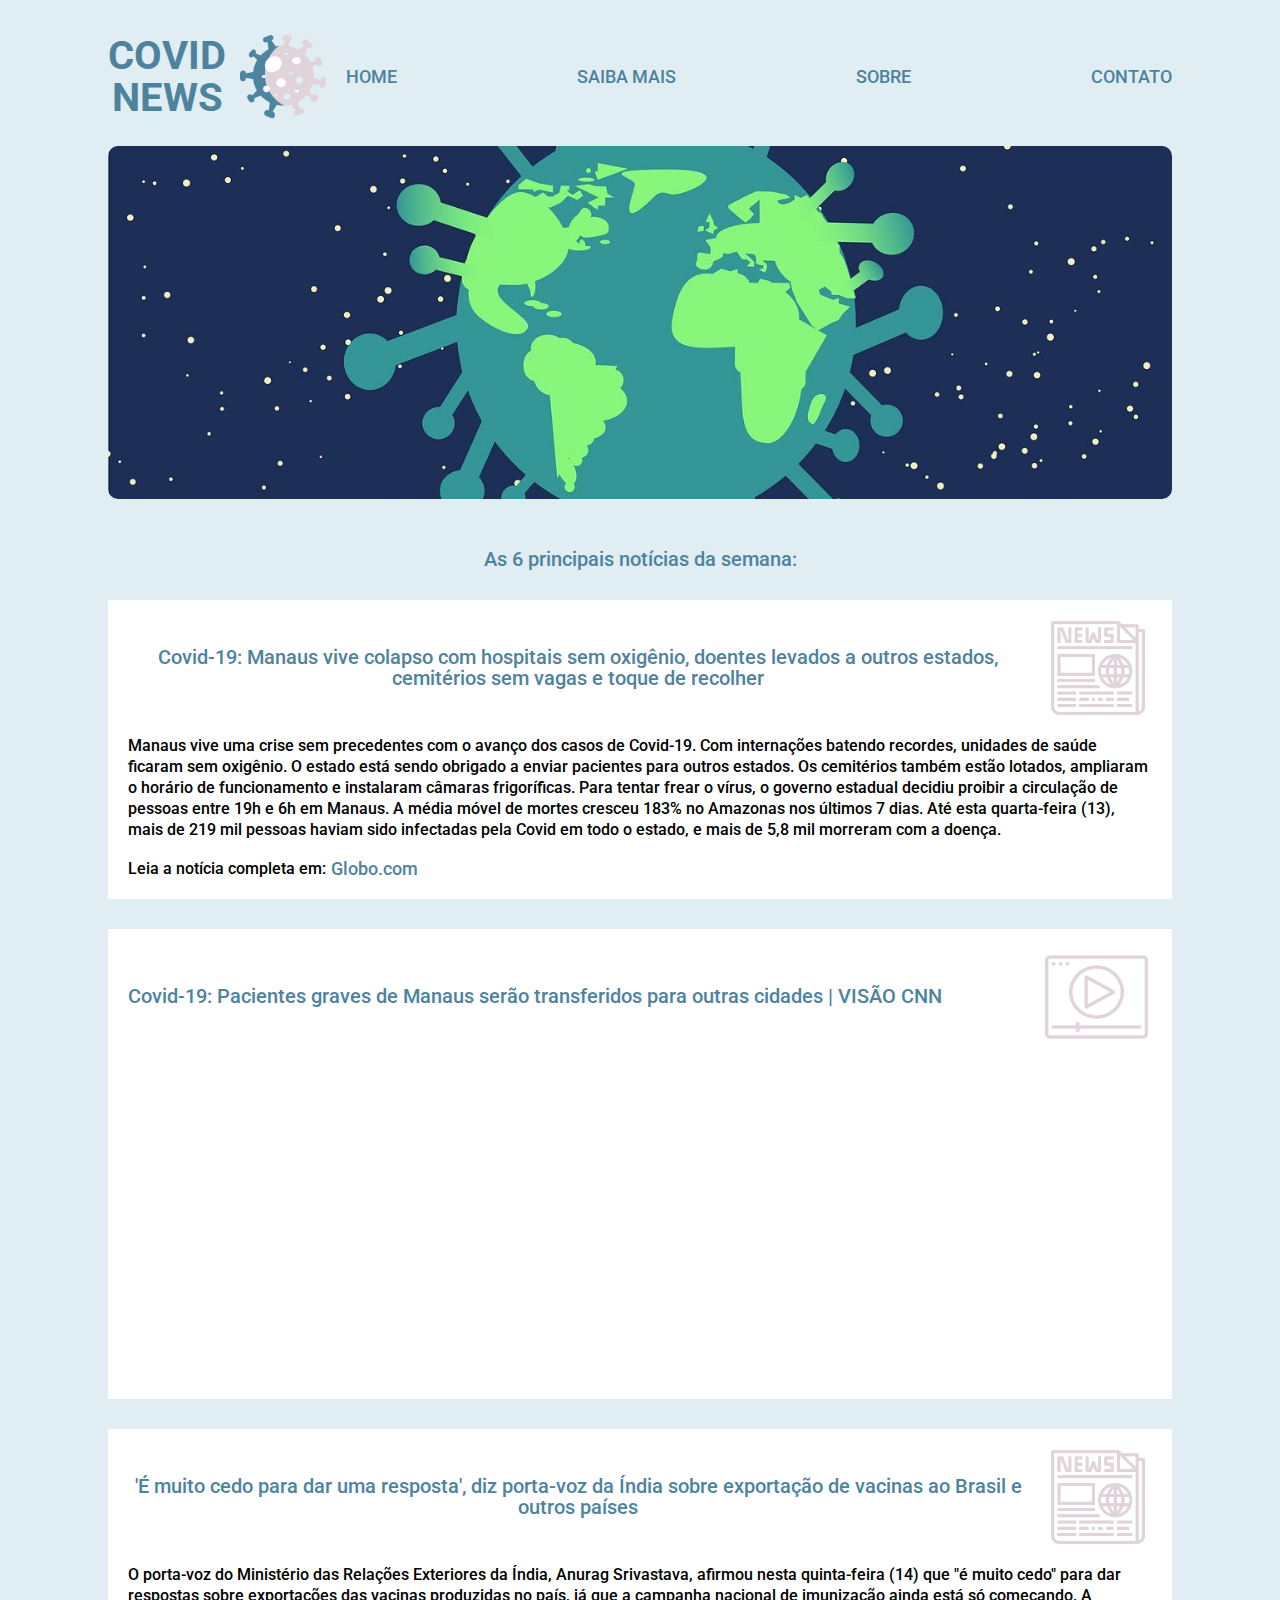
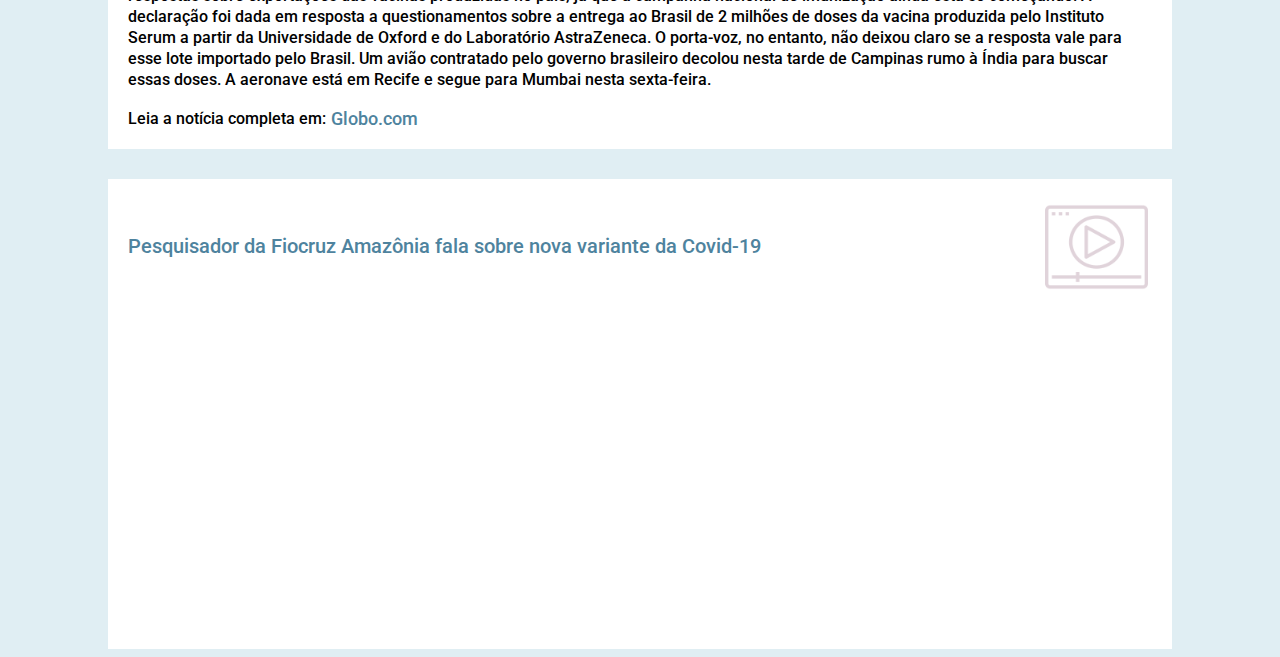
==== index.html @ 31f02f77 "ajustando rodapé das noticias em texto" ====
<html>
  <head>
    <title>COVID NEWS</title>
    <link rel="stylesheet" href="main.css" />
    <link rel="preconnect" href="https://fonts.gstatic.com" />
    <link
      href="https://fonts.googleapis.com/css2?family=Roboto:ital,wght@0,400;0,500;1,700&display=swap"
      rel="stylesheet"
    />
  </head>

  <body>
    <div id="cabecalho">
      <div id="logoDaPagina">
        <h1>COVID NEWS</h1>
        <img id="logocovidnews" src="images/logocovidnews.png" alt="" />
      </div>

      <div id="navbar">
        <a href="index.html">HOME</a>
        <a href="index.html">SAIBA MAIS</a>
        <a href="index.html">SOBRE</a>
        <a href="index.html">CONTATO</a>
      </div>
    </div>
    <img
      id="bannercovid"
      src="images/bannercovid.jpg"
      alt="Banner com um desenho do planeta terra representado pelo vírus"
    />
    <h2 id="noticiasPrincipais">As 6 principais notícias da semana:</h2>

    <div class="noticias">
      <div class="cabecalhoNoticia">
        <h2 class="tituloNoticia">
          Covid-19: Manaus vive colapso com hospitais sem oxigênio, doentes
          levados a outros estados, cemitérios sem vagas e toque de recolher
        </h2>
        <img class="iconeNoticia" src="images/iconenoticia.png" alt="" />
      </div>
      <p>
        Manaus vive uma crise sem precedentes com o avanço dos casos de
        Covid-19. Com internações batendo recordes, unidades de saúde ficaram
        sem oxigênio. O estado está sendo obrigado a enviar pacientes para
        outros estados. Os cemitérios também estão lotados, ampliaram o horário
        de funcionamento e instalaram câmaras frigoríficas. Para tentar frear o
        vírus, o governo estadual decidiu proibir a circulação de pessoas entre
        19h e 6h em Manaus. A média móvel de mortes cresceu 183% no Amazonas nos
        últimos 7 dias. Até esta quarta-feira (13), mais de 219 mil pessoas
        haviam sido infectadas pela Covid em todo o estado, e mais de 5,8 mil
        morreram com a doença.
      </p>
      <br />
      <div class="rodapeNoticia">
      <h3>Leia a notícia completa em:</h3>
      <a
        href="https://g1.globo.com/am/amazonas/noticia/2021/01/14/covid-19-manaus-vive-colapso-com-hospitais-sem-oxigenio-doentes-levados-a-outros-estados-cemiterios-sem-vagas-e-toque-de-recolher.ghtml"
        >Globo.com</a
      >
    </div>
    </div>

    <div class="noticias">
      <div class="cabecalhoNoticia">
        <h2 class="tituloNoticia">
          Covid-19: Pacientes graves de Manaus serão transferidos para outras
          cidades | VISÃO CNN
        </h2>
        <img class="iconeNoticia" src="images/iconevideo.png" alt="" />
      </div>
      <iframe
        width="560"
        height="315"
        src="https://www.youtube.com/embed/gQC0unR9QSE"
        frameborder="0"
        allow="accelerometer; autoplay; clipboard-write; encrypted-media; gyroscope; picture-in-picture"
        allowfullscreen
      ></iframe>
    </div>

    <div class="noticias">
      <div class="cabecalhoNoticia">
        <h2 class="tituloNoticia">
          'É muito cedo para dar uma resposta', diz porta-voz da Índia sobre
          exportação de vacinas ao Brasil e outros países
        </h2>
        <img class="iconeNoticia" src="images/iconenoticia.png" alt="" />
      </div>
      <p>
        O porta-voz do Ministério das Relações Exteriores da Índia, Anurag
        Srivastava, afirmou nesta quinta-feira (14) que "é muito cedo" para dar
        respostas sobre exportações das vacinas produzidas no país, já que a
        campanha nacional de imunização ainda está só começando. A declaração
        foi dada em resposta a questionamentos sobre a entrega ao Brasil de 2
        milhões de doses da vacina produzida pelo Instituto Serum a partir da
        Universidade de Oxford e do Laboratório AstraZeneca. O porta-voz, no
        entanto, não deixou claro se a resposta vale para esse lote importado
        pelo Brasil. Um avião contratado pelo governo brasileiro decolou nesta
        tarde de Campinas rumo à Índia para buscar essas doses. A aeronave está
        em Recife e segue para Mumbai nesta sexta-feira.
      </p>
      <br />
      <div class="rodapeNoticia">
        <h3>Leia a notícia completa em:</h3>
        <a
          href="https://g1.globo.com/mundo/noticia/2021/01/14/e-muito-cedo-para-dar-uma-resposta-diz-porta-voz-da-india-sobre-exportacao-de-vacinas-ao-brasil-e-outros-paises.ghtml"
          >Globo.com</a
        >
      </div>
    </div>

    <div class="noticias">
      <div class="cabecalhoNoticia">
        <h2 class="tituloNoticia">
          Pesquisador da Fiocruz Amazônia fala sobre nova variante da Covid-19
        </h2>
        <img class="iconeNoticia" src="images/iconevideo.png" alt="" />
      </div>
      <iframe
        width="560"
        height="315"
        src="https://www.youtube.com/embed/hJMp-eVNXmI"
        frameborder="0"
        allow="accelerometer; autoplay; clipboard-write; encrypted-media; gyroscope; picture-in-picture"
        allowfullscreen
      ></iframe>
    </div>
  </body>
</html>
---- main.css ----
body {
  background: #e0eef3;
  padding-left: 100px;
  padding-right: 100px;
}

#cabecalho {
  display: flex;
  justify-content: space-between;
  align-items: center;
}

#logoDaPagina {
  display: flex;
  justify-content: flex-start;
  align-items: center;
}
#logocovidnews {
  width: 86px;
  height: 85px;
  margin-left: 20px;
}

#navbar {
  display: flex;
  justify-content: space-between;
  width: 100%;
  margin-left: 20px;
}

a {
  font-family: "Roboto", sans-serif;
  font-style: normal;
  font-weight: 500;
  font-size: 18px;
  line-height: 21px;
  color: #4e839e;
}
a:link {
  text-decoration: none;
}

#bannercovid {
  width: 100%;
  height: 40%;
  object-fit: cover;
  object-position: center;

  border-radius: 10px;
}

h1 {
  width: 112px;
  font-family: "Roboto", sans-serif;
  font-style: normal;
  font-weight: bold;
  font-size: 40px;
  line-height: 42px;
  display: flex;
  align-items: center;
  text-align: center;

  color: #4e839e;
}

h2 {
  font-family: "Roboto", sans-serif;
  font-style: normal;
  font-weight: 500;
  font-size: 20px;
  line-height: 21px;
  color: #4e839e;
  text-align: center;
}

#noticiasPrincipais {
  margin-top: 50px;
}

.noticias {
  background-color: white;
  margin-top: 30px;
  padding-bottom: 20px;
}

.cabecalhoNoticia {
  display: flex;
  width: 100%;
  justify-content: space-between;
  align-items: center;
}

.tituloNoticia {
  padding-left: 20px;
  padding-right: 20px;
}

.iconeNoticia {
  width: 103px;
  height: 100px;
  margin-top: 18px;
  margin-right: 24px;
  margin-bottom: 17px;
}

p {
  padding-left: 20px;
  padding-right: 20px;
  margin: 0;
  font-family: Roboto;
  font-style: normal;
  font-weight: 500;
  font-size: 16px;
  line-height: 21px;
  color: #000000;
}

.rodapeNoticia{
  display: flex;
  justify-content: flex-start;
  
}

h3{
  padding-left: 20px;
  padding-right: 5px;
  font-family: Roboto;
  font-style: normal;
  font-weight: 500;
  font-size: 16px;
  line-height: 21px;
  color: #000000;
  margin: 0;
}
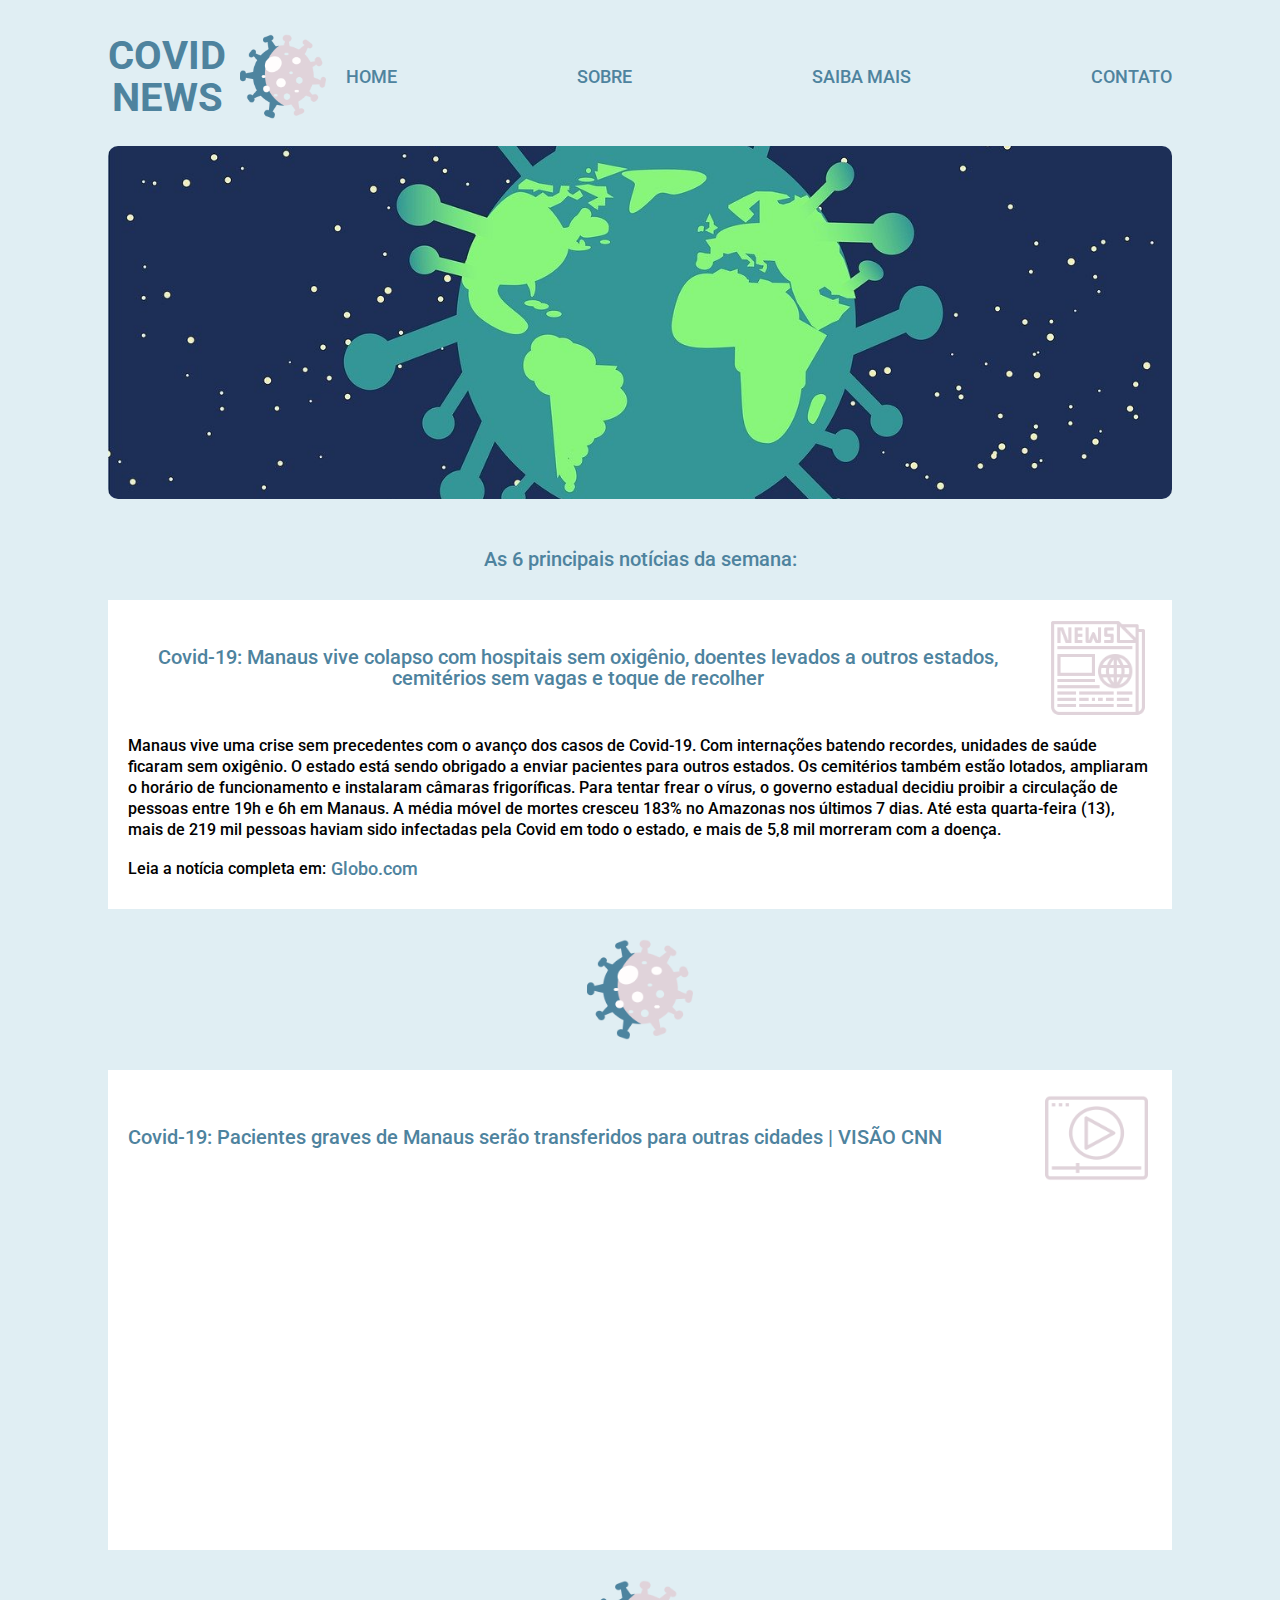
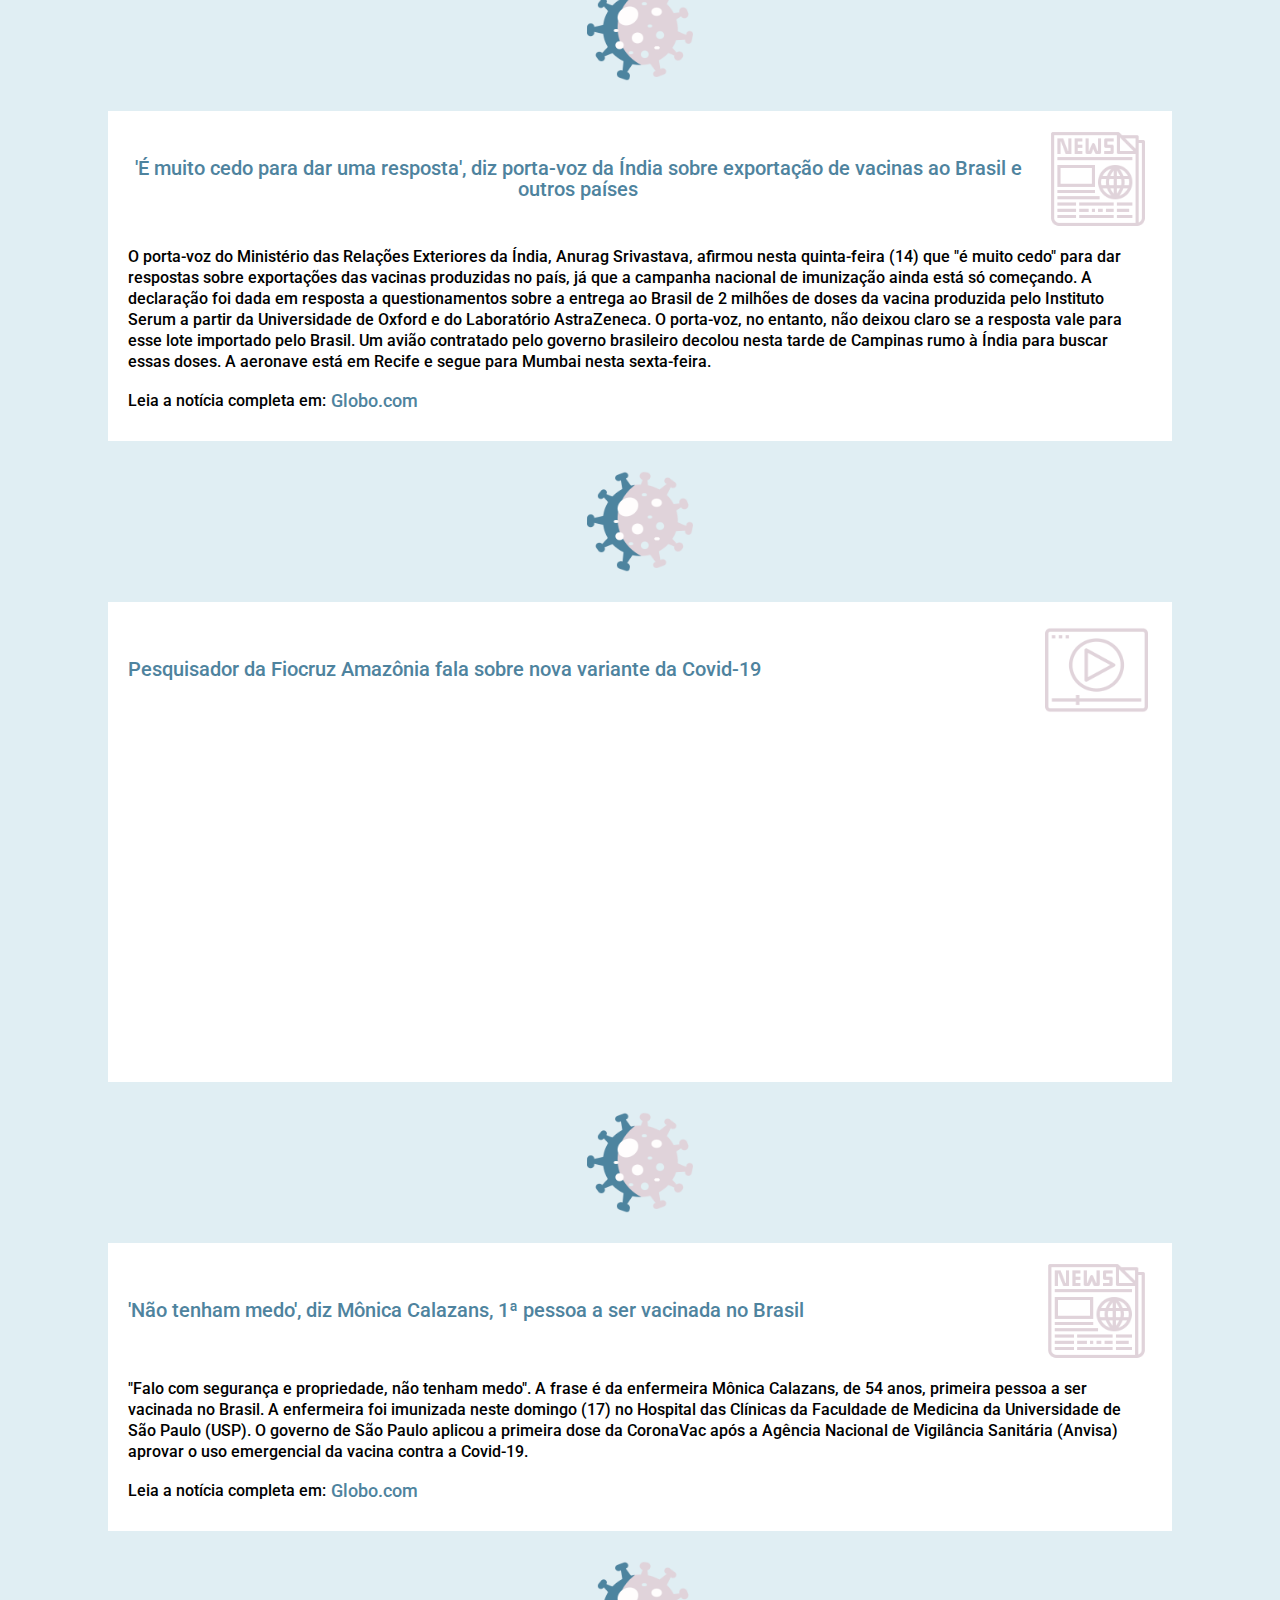
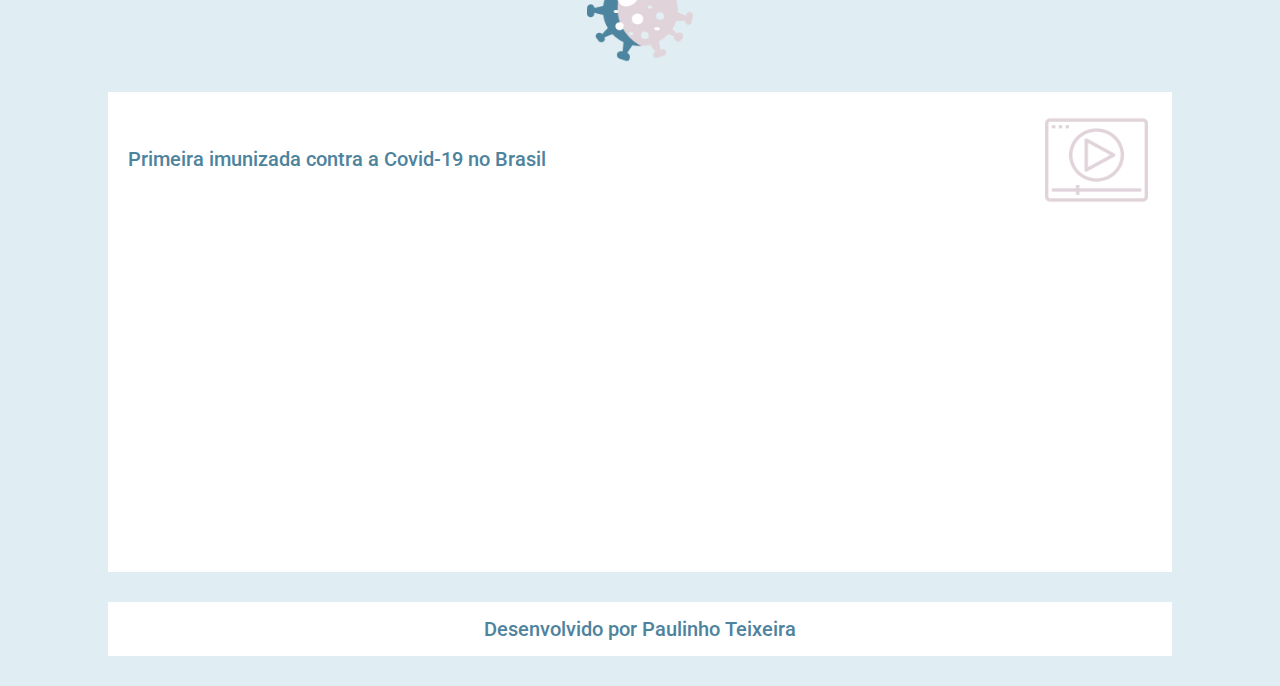
==== commit 6c9b638d: "estilo da página principal finalizado" ====
--- a/index.html
+++ b/index.html
@@ -18,8 +18,8 @@
 
       <div id="navbar">
         <a href="index.html">HOME</a>
+        <a href="index.html">SOBRE</a>
         <a href="index.html">SAIBA MAIS</a>
-        <a href="index.html">SOBRE</a>
         <a href="index.html">CONTATO</a>
       </div>
     </div>
@@ -52,12 +52,16 @@
       </p>
       <br />
       <div class="rodapeNoticia">
-      <h3>Leia a notícia completa em:</h3>
-      <a
-        href="https://g1.globo.com/am/amazonas/noticia/2021/01/14/covid-19-manaus-vive-colapso-com-hospitais-sem-oxigenio-doentes-levados-a-outros-estados-cemiterios-sem-vagas-e-toque-de-recolher.ghtml"
-        >Globo.com</a
-      >
+        <h3>Leia a notícia completa em:</h3>
+        <a
+          href="https://g1.globo.com/am/amazonas/noticia/2021/01/14/covid-19-manaus-vive-colapso-com-hospitais-sem-oxigenio-doentes-levados-a-outros-estados-cemiterios-sem-vagas-e-toque-de-recolher.ghtml"
+          >Globo.com</a
+        >
+      </div>
     </div>
+
+    <div class="separadorNoticias">
+      <img class="logoSeparador" src="images/logocovidnews.png" />
     </div>
 
     <div class="noticias">
@@ -68,14 +72,20 @@
         </h2>
         <img class="iconeNoticia" src="images/iconevideo.png" alt="" />
       </div>
-      <iframe
-        width="560"
-        height="315"
-        src="https://www.youtube.com/embed/gQC0unR9QSE"
-        frameborder="0"
-        allow="accelerometer; autoplay; clipboard-write; encrypted-media; gyroscope; picture-in-picture"
-        allowfullscreen
-      ></iframe>
+      <div class="video">
+        <iframe
+          width="560"
+          height="315"
+          src="https://www.youtube.com/embed/gQC0unR9QSE"
+          frameborder="0"
+          allow="accelerometer; autoplay; clipboard-write; encrypted-media; gyroscope; picture-in-picture"
+          allowfullscreen
+        ></iframe>
+      </div>
+    </div>
+
+    <div class="separadorNoticias">
+      <img class="logoSeparador" src="images/logocovidnews.png" />
     </div>
 
     <div class="noticias">
@@ -109,6 +119,10 @@
       </div>
     </div>
 
+    <div class="separadorNoticias">
+      <img class="logoSeparador" src="images/logocovidnews.png" />
+    </div>
+
     <div class="noticias">
       <div class="cabecalhoNoticia">
         <h2 class="tituloNoticia">
@@ -116,14 +130,64 @@
         </h2>
         <img class="iconeNoticia" src="images/iconevideo.png" alt="" />
       </div>
-      <iframe
-        width="560"
-        height="315"
-        src="https://www.youtube.com/embed/hJMp-eVNXmI"
-        frameborder="0"
-        allow="accelerometer; autoplay; clipboard-write; encrypted-media; gyroscope; picture-in-picture"
-        allowfullscreen
-      ></iframe>
+      <div class="video">
+        <iframe
+          width="560"
+          height="315"
+          src="https://www.youtube.com/embed/hJMp-eVNXmI"
+          frameborder="0"
+          allow="accelerometer; autoplay; clipboard-write; encrypted-media; gyroscope; picture-in-picture"
+          allowfullscreen
+        ></iframe>
+      </div>
+    </div>
+
+    <div class="separadorNoticias">
+      <img class="logoSeparador" src="images/logocovidnews.png" />
+    </div>
+
+    <div class="noticias">
+      <div class="cabecalhoNoticia">
+        <h2 class="tituloNoticia">
+          'Não tenham medo', diz Mônica Calazans, 1ª pessoa a ser vacinada no Brasil
+        </h2>
+        <img class="iconeNoticia" src="images/iconenoticia.png" alt="" />
+      </div>
+      <p>
+        "Falo com segurança e propriedade, não tenham medo". A frase é da enfermeira Mônica Calazans, de 54 anos, primeira pessoa a ser vacinada no Brasil. A enfermeira foi imunizada neste domingo (17) no Hospital das Clínicas da Faculdade de Medicina da Universidade de São Paulo (USP).
+
+        O governo de São Paulo aplicou a primeira dose da CoronaVac após a Agência Nacional de Vigilância Sanitária (Anvisa) aprovar o uso emergencial da vacina contra a Covid-19.
+      </p>
+      <br />
+      <div class="rodapeNoticia">
+        <h3>Leia a notícia completa em:</h3>
+        <a
+          href="https://g1.globo.com/sp/sao-paulo/noticia/2021/01/17/nao-tenham-medo-diz-monica-calazans-1a-pessoa-a-ser-vacinada-no-brasil.ghtml"
+          >Globo.com</a
+        >
+      </div>
+    </div>
+    <div class="separadorNoticias">
+      <img class="logoSeparador" src="images/logocovidnews.png" />
+    </div>
+    <div class="noticias">
+      <div class="cabecalhoNoticia">
+        <h2 class="tituloNoticia">
+          Primeira imunizada contra a Covid-19 no Brasil
+        </h2>
+        <img class="iconeNoticia" src="images/iconevideo.png" alt="" />
+      </div>
+      <div class="video">
+        <iframe width="560" height="315" src="https://www.youtube.com/embed/2ZzO1tTKnss" frameborder="0" allow="accelerometer; autoplay; clipboard-write; encrypted-media; gyroscope; picture-in-picture" allowfullscreen></iframe>
+      </div>
+    </div>
+    <div id="rodape">
+
+        <h2>Desenvolvido por</h2>
+        <a href="https://www.linkedin.com/in/pauloteixeiraoliveira/"
+          >Paulinho Teixeira</a
+        >
+      </div>
     </div>
   </body>
 </html>
--- a/main.css
+++ b/main.css
@@ -80,7 +80,8 @@
 .noticias {
   background-color: white;
   margin-top: 30px;
-  padding-bottom: 20px;
+  margin-bottom: 30px;
+  padding-bottom: 30px;
 }
 
 .cabecalhoNoticia {
@@ -115,13 +116,12 @@
   color: #000000;
 }
 
-.rodapeNoticia{
+.rodapeNoticia {
   display: flex;
   justify-content: flex-start;
-  
 }
 
-h3{
+h3 {
   padding-left: 20px;
   padding-right: 5px;
   font-family: Roboto;
@@ -131,4 +131,39 @@
   line-height: 21px;
   color: #000000;
   margin: 0;
-}+}
+
+.video {
+  display: flex;
+  justify-content: center;
+}
+
+.logoSeparador {
+  width: 106px;
+  height: 101px;
+}
+
+.separadorNoticias {
+  text-align: center;
+}
+
+#rodape{
+  display: flex;
+  justify-content:center;
+  background-color: white;
+  margin-top: 30px;
+  margin-bottom: 30px;
+  align-items: center;
+
+}
+
+#rodape a{
+  margin-left: 5px;
+  font-family: "Roboto", sans-serif;
+  font-style: normal;
+  font-weight: 500;
+  font-size: 20px;
+  line-height: 21px;
+  color: #4e839e;
+}
+
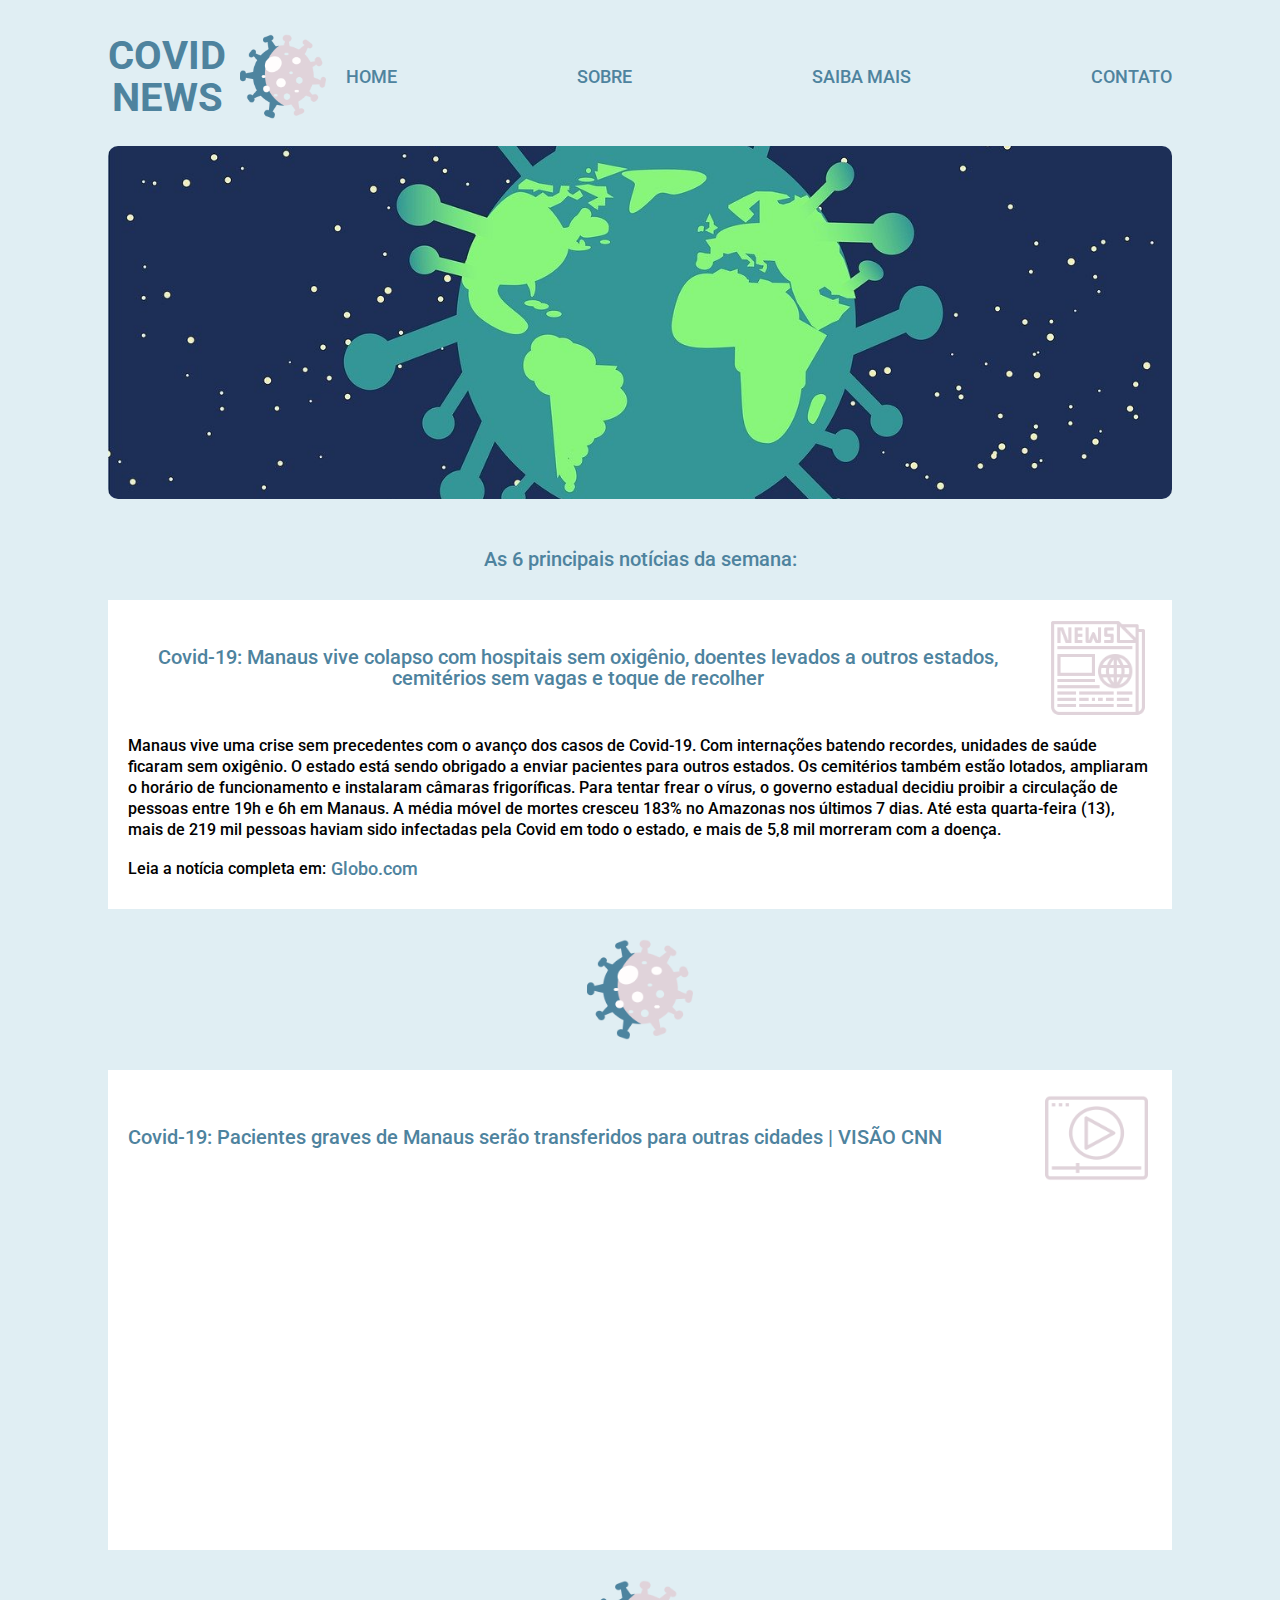
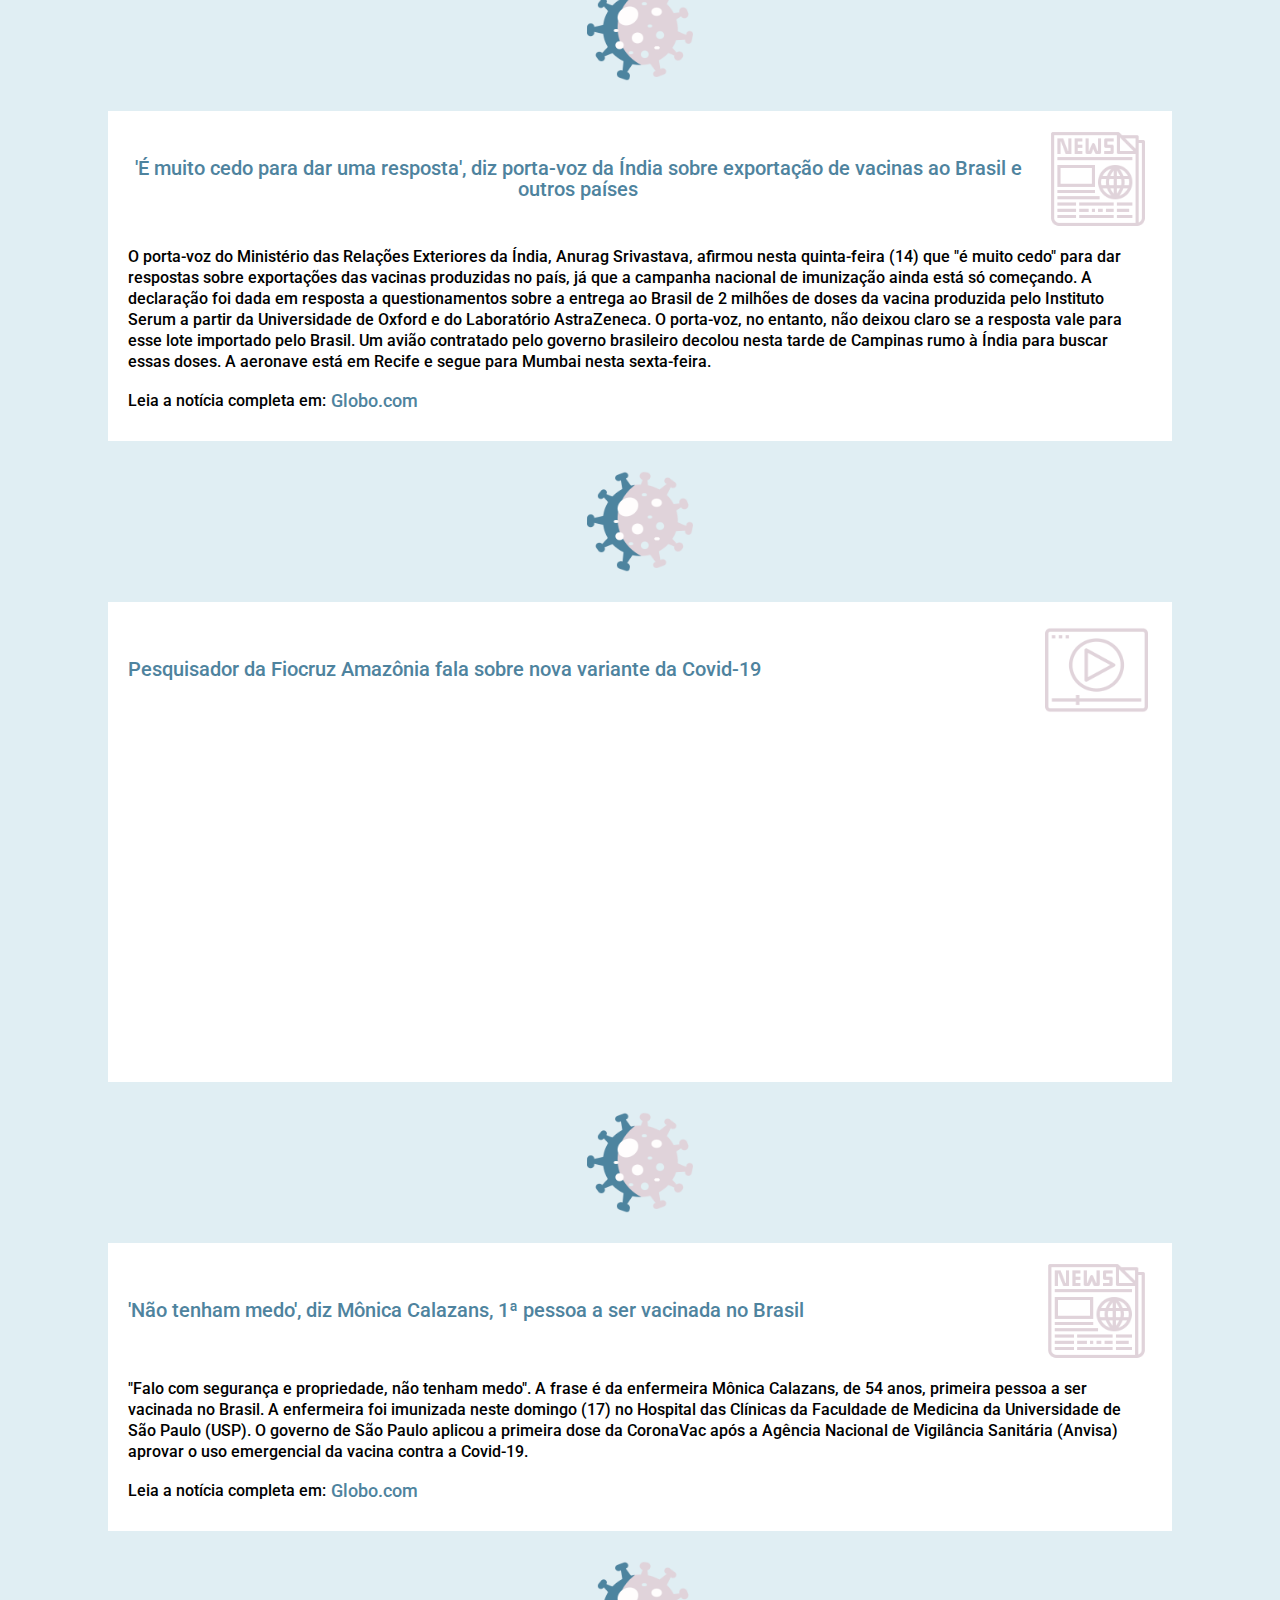
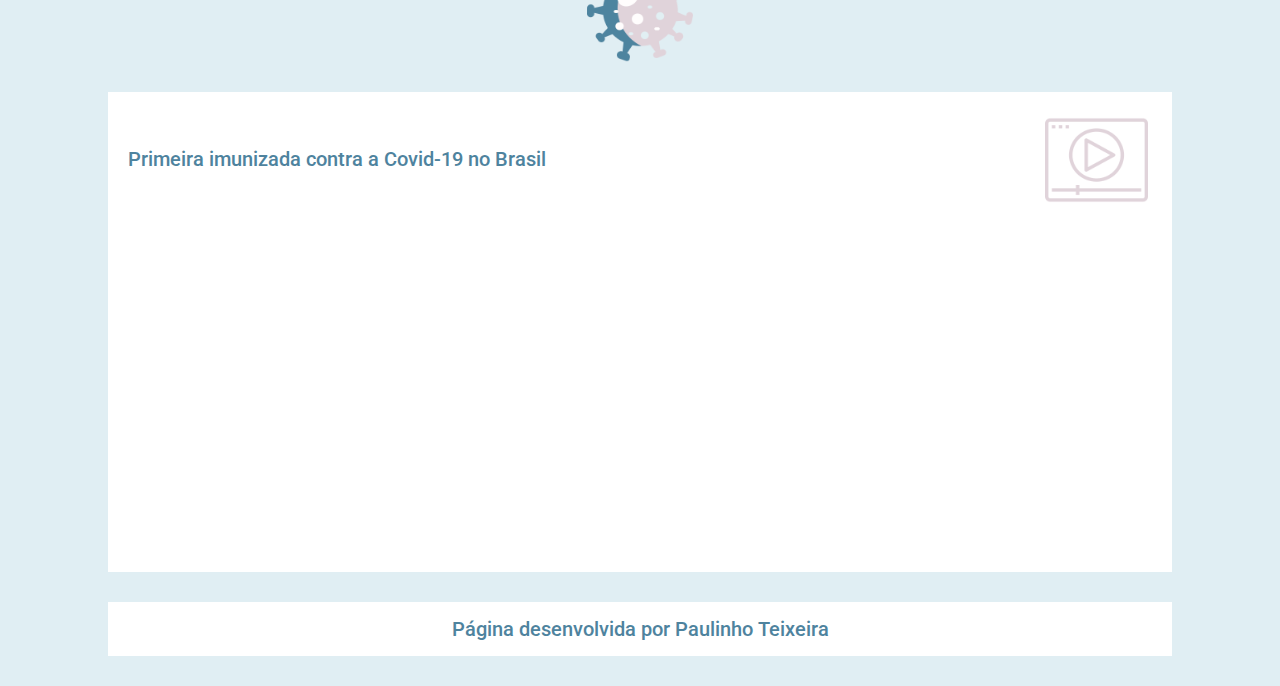
==== commit 2d441510: "adicionados os icones do linkedin e github, e tambem o arquivo sobre.html" ====
--- a/index.html
+++ b/index.html
@@ -183,7 +183,7 @@
     </div>
     <div id="rodape">
 
-        <h2>Desenvolvido por</h2>
+        <h2>Página desenvolvida por</h2>
         <a href="https://www.linkedin.com/in/pauloteixeiraoliveira/"
           >Paulinho Teixeira</a
         >
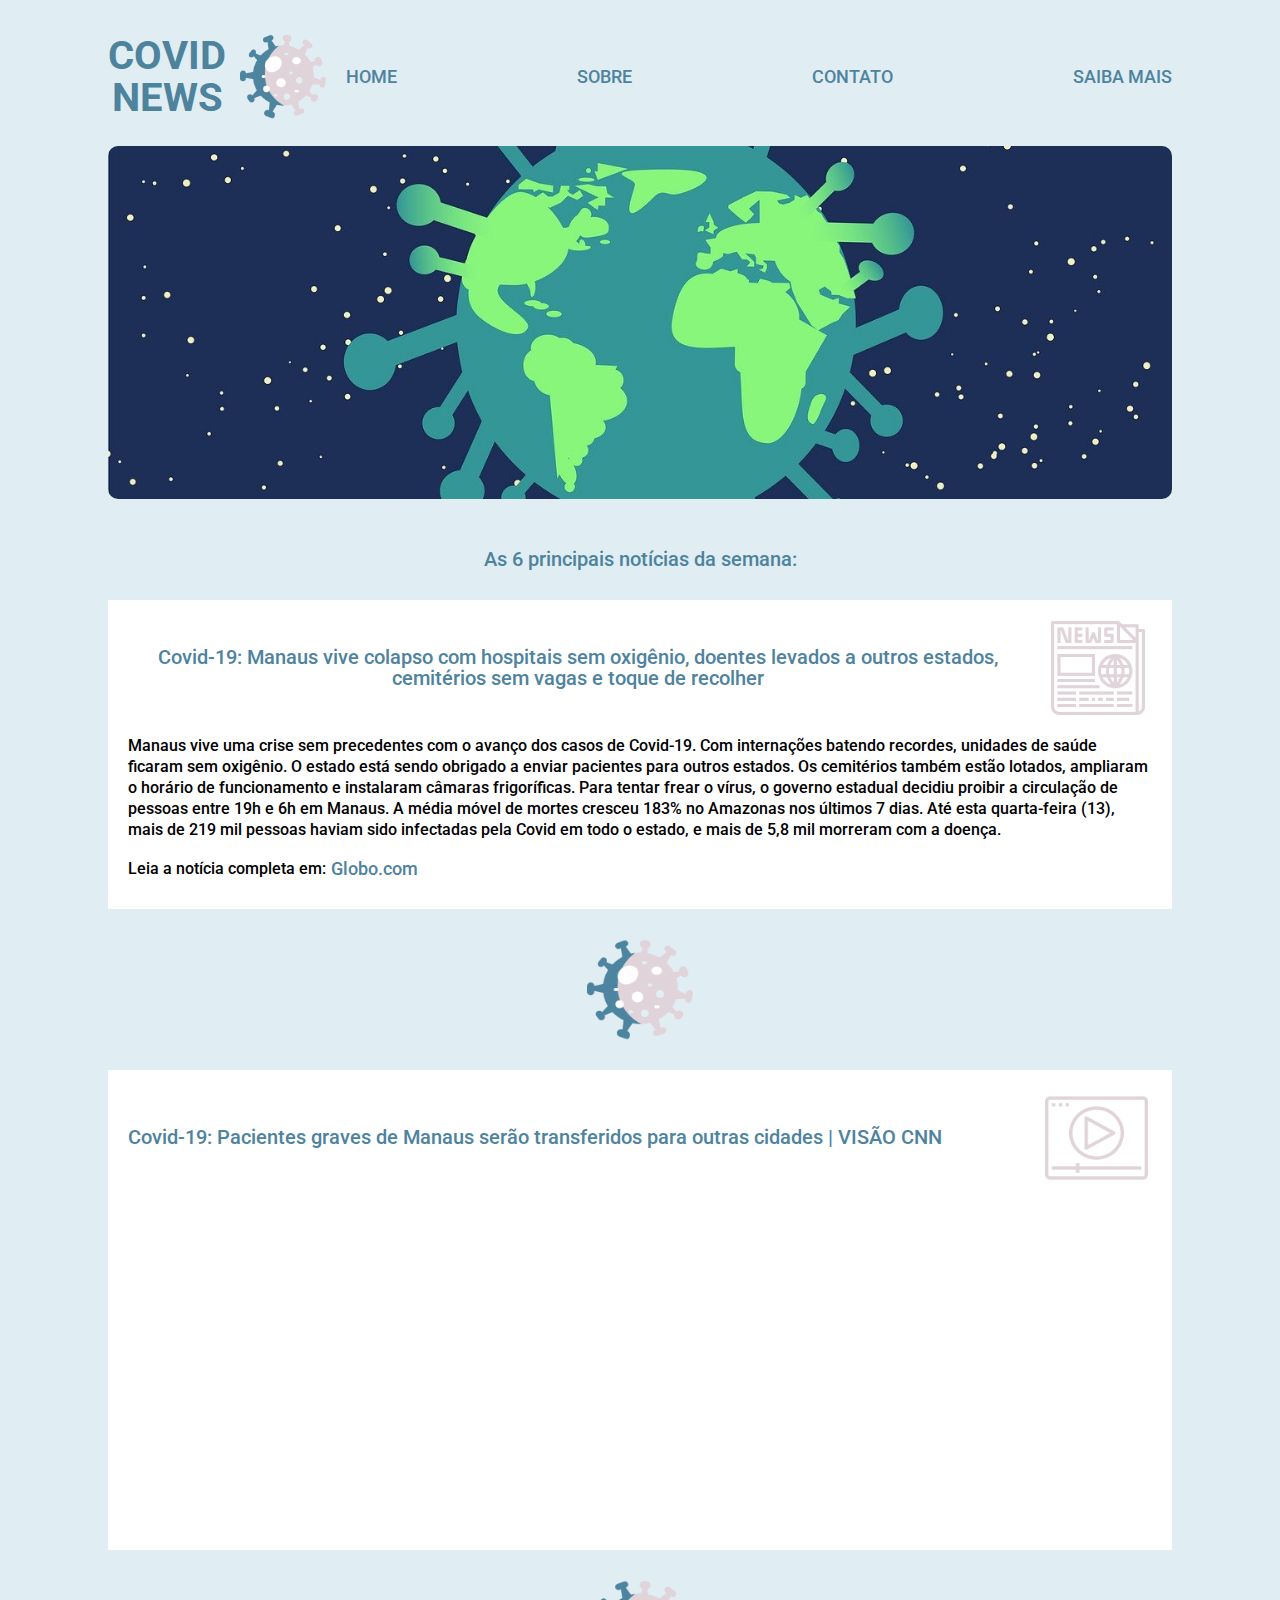
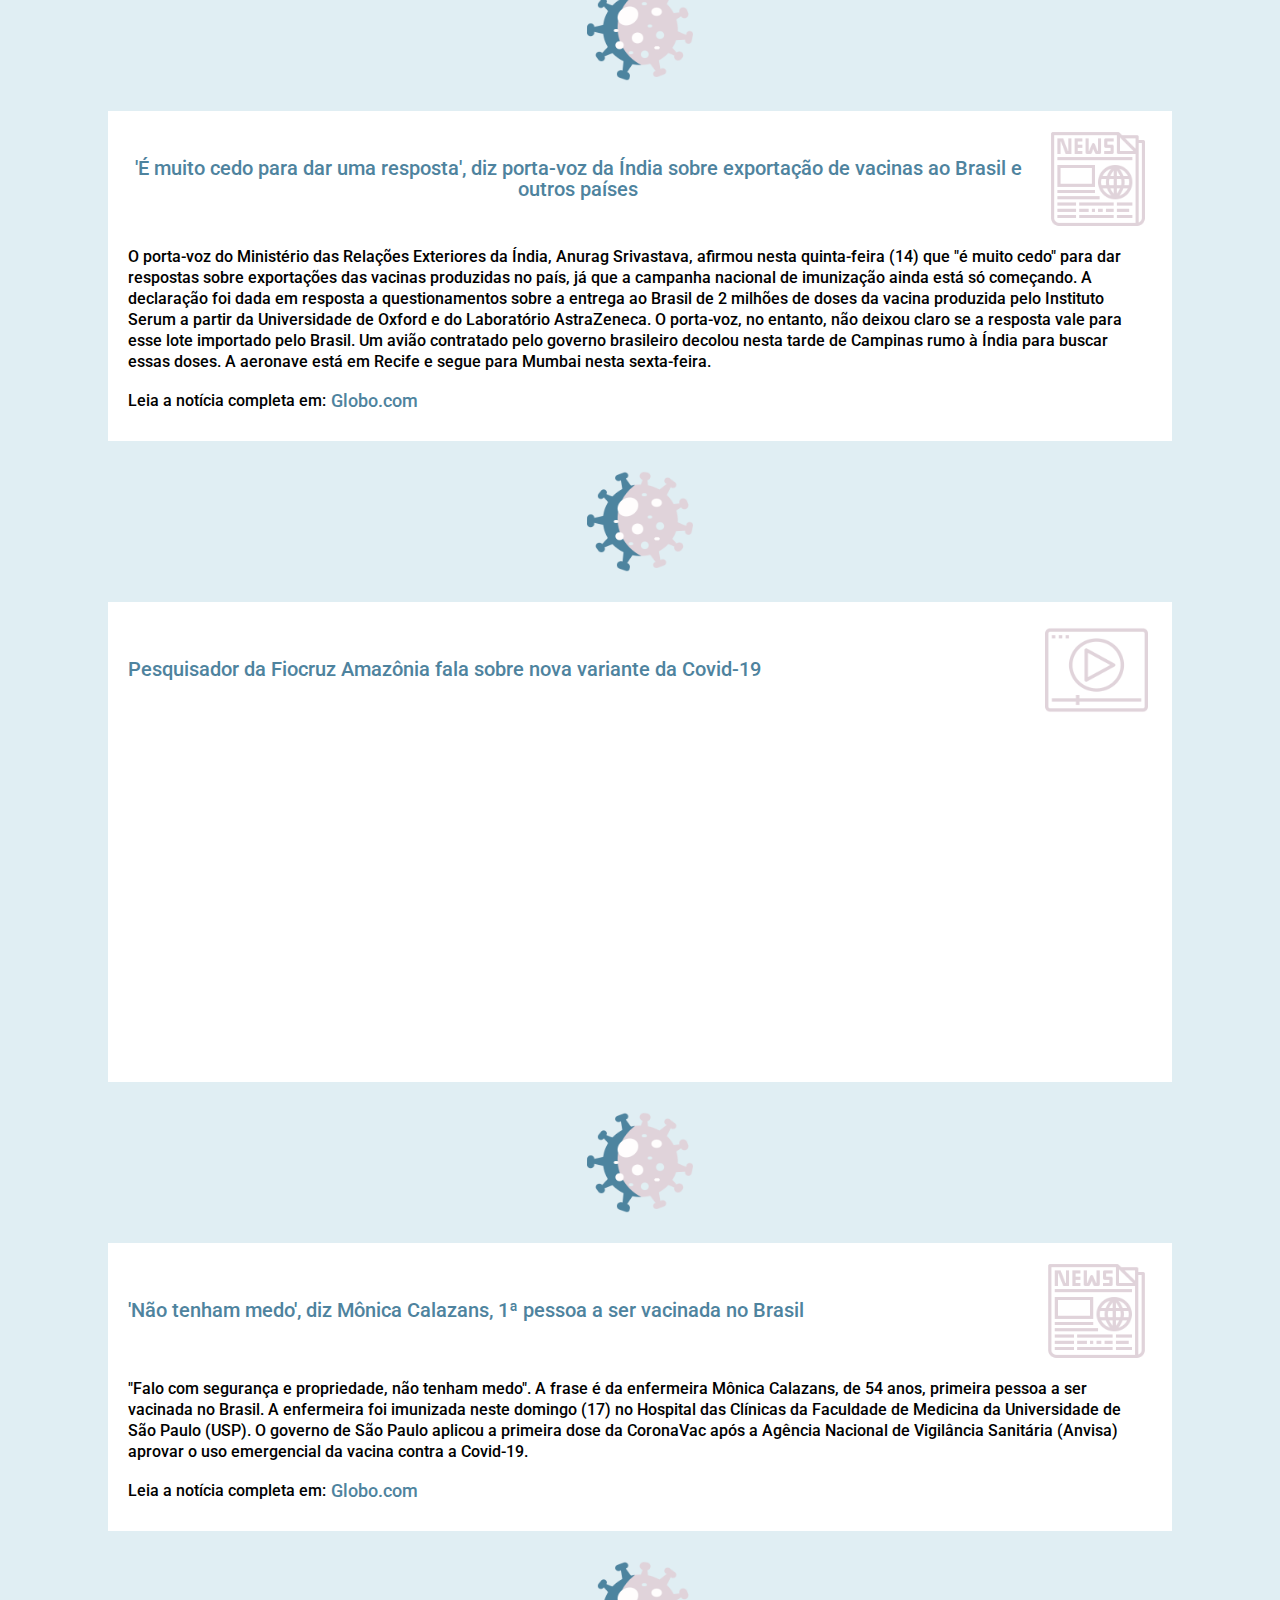
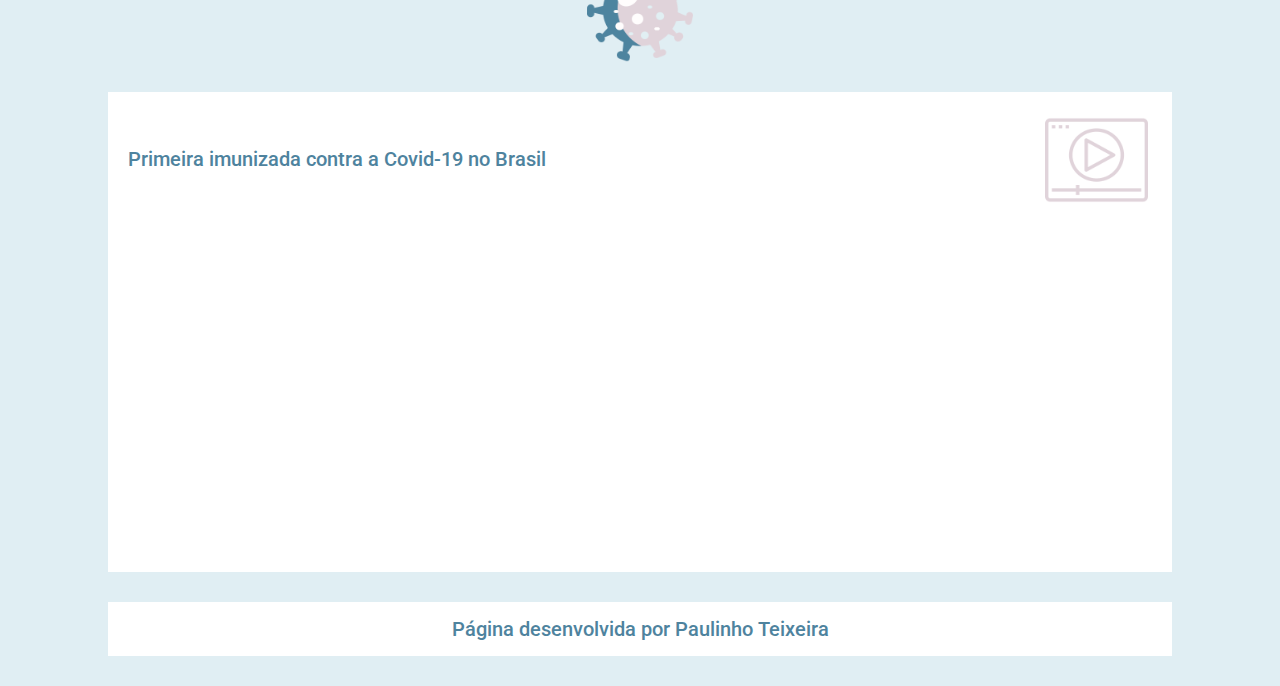
==== commit 4fcb5ef8: "adicionado os arquivos contato.html e contato.css" ====
--- a/index.html
+++ b/index.html
@@ -1,193 +1,178 @@
 <html>
-  <head>
-    <title>COVID NEWS</title>
-    <link rel="stylesheet" href="main.css" />
-    <link rel="preconnect" href="https://fonts.gstatic.com" />
-    <link
-      href="https://fonts.googleapis.com/css2?family=Roboto:ital,wght@0,400;0,500;1,700&display=swap"
-      rel="stylesheet"
-    />
-  </head>
 
-  <body>
-    <div id="cabecalho">
-      <div id="logoDaPagina">
-        <h1>COVID NEWS</h1>
-        <img id="logocovidnews" src="images/logocovidnews.png" alt="" />
-      </div>
+<head>
+  <title>COVID NEWS</title>
+  <link rel="stylesheet" href="main.css" />
+  <link rel="preconnect" href="https://fonts.gstatic.com" />
+  <link href="https://fonts.googleapis.com/css2?family=Roboto:ital,wght@0,400;0,500;1,700&display=swap"
+    rel="stylesheet" />
+</head>
 
-      <div id="navbar">
-        <a href="index.html">HOME</a>
-        <a href="index.html">SOBRE</a>
-        <a href="index.html">SAIBA MAIS</a>
-        <a href="index.html">CONTATO</a>
-      </div>
-    </div>
-    <img
-      id="bannercovid"
-      src="images/bannercovid.jpg"
-      alt="Banner com um desenho do planeta terra representado pelo vírus"
-    />
-    <h2 id="noticiasPrincipais">As 6 principais notícias da semana:</h2>
-
-    <div class="noticias">
-      <div class="cabecalhoNoticia">
-        <h2 class="tituloNoticia">
-          Covid-19: Manaus vive colapso com hospitais sem oxigênio, doentes
-          levados a outros estados, cemitérios sem vagas e toque de recolher
-        </h2>
-        <img class="iconeNoticia" src="images/iconenoticia.png" alt="" />
-      </div>
-      <p>
-        Manaus vive uma crise sem precedentes com o avanço dos casos de
-        Covid-19. Com internações batendo recordes, unidades de saúde ficaram
-        sem oxigênio. O estado está sendo obrigado a enviar pacientes para
-        outros estados. Os cemitérios também estão lotados, ampliaram o horário
-        de funcionamento e instalaram câmaras frigoríficas. Para tentar frear o
-        vírus, o governo estadual decidiu proibir a circulação de pessoas entre
-        19h e 6h em Manaus. A média móvel de mortes cresceu 183% no Amazonas nos
-        últimos 7 dias. Até esta quarta-feira (13), mais de 219 mil pessoas
-        haviam sido infectadas pela Covid em todo o estado, e mais de 5,8 mil
-        morreram com a doença.
-      </p>
-      <br />
-      <div class="rodapeNoticia">
-        <h3>Leia a notícia completa em:</h3>
-        <a
-          href="https://g1.globo.com/am/amazonas/noticia/2021/01/14/covid-19-manaus-vive-colapso-com-hospitais-sem-oxigenio-doentes-levados-a-outros-estados-cemiterios-sem-vagas-e-toque-de-recolher.ghtml"
-          >Globo.com</a
-        >
-      </div>
+<body>
+  <div id="cabecalho">
+    <div id="logoDaPagina">
+      <h1>COVID NEWS</h1>
+      <img id="logocovidnews" src="images/logocovidnews.png" alt="" />
     </div>
 
-    <div class="separadorNoticias">
-      <img class="logoSeparador" src="images/logocovidnews.png" />
+    <div id="navbar">
+      <a href="index.html">HOME</a>
+      <a href="sobre.html">SOBRE</a>
+      <a href="contato.html">CONTATO</a>
+      <a href="saibamais.html">SAIBA MAIS</a>
+      
     </div>
+  </div>
+  <img id="bannercovid" src="images/bannercovid.jpg"
+    alt="Banner com um desenho do planeta terra representado pelo vírus" />
+  <h2 id="noticiasPrincipais">As 6 principais notícias da semana:</h2>
 
-    <div class="noticias">
-      <div class="cabecalhoNoticia">
-        <h2 class="tituloNoticia">
-          Covid-19: Pacientes graves de Manaus serão transferidos para outras
-          cidades | VISÃO CNN
-        </h2>
-        <img class="iconeNoticia" src="images/iconevideo.png" alt="" />
-      </div>
-      <div class="video">
-        <iframe
-          width="560"
-          height="315"
-          src="https://www.youtube.com/embed/gQC0unR9QSE"
-          frameborder="0"
-          allow="accelerometer; autoplay; clipboard-write; encrypted-media; gyroscope; picture-in-picture"
-          allowfullscreen
-        ></iframe>
-      </div>
+  <div class="noticias">
+    <div class="cabecalhoNoticia">
+      <h2 class="tituloNoticia">
+        Covid-19: Manaus vive colapso com hospitais sem oxigênio, doentes
+        levados a outros estados, cemitérios sem vagas e toque de recolher
+      </h2>
+      <img class="iconeNoticia" src="images/iconenoticia.png" alt="" />
     </div>
+    <p>
+      Manaus vive uma crise sem precedentes com o avanço dos casos de
+      Covid-19. Com internações batendo recordes, unidades de saúde ficaram
+      sem oxigênio. O estado está sendo obrigado a enviar pacientes para
+      outros estados. Os cemitérios também estão lotados, ampliaram o horário
+      de funcionamento e instalaram câmaras frigoríficas. Para tentar frear o
+      vírus, o governo estadual decidiu proibir a circulação de pessoas entre
+      19h e 6h em Manaus. A média móvel de mortes cresceu 183% no Amazonas nos
+      últimos 7 dias. Até esta quarta-feira (13), mais de 219 mil pessoas
+      haviam sido infectadas pela Covid em todo o estado, e mais de 5,8 mil
+      morreram com a doença.
+    </p>
+    <br />
+    <div class="rodapeNoticia">
+      <h3>Leia a notícia completa em:</h3>
+      <a
+        href="https://g1.globo.com/am/amazonas/noticia/2021/01/14/covid-19-manaus-vive-colapso-com-hospitais-sem-oxigenio-doentes-levados-a-outros-estados-cemiterios-sem-vagas-e-toque-de-recolher.ghtml">Globo.com</a>
+    </div>
+  </div>
 
-    <div class="separadorNoticias">
-      <img class="logoSeparador" src="images/logocovidnews.png" />
+  <div class="separadorNoticias">
+    <img class="logoSeparador" src="images/logocovidnews.png" />
+  </div>
+
+  <div class="noticias">
+    <div class="cabecalhoNoticia">
+      <h2 class="tituloNoticia">
+        Covid-19: Pacientes graves de Manaus serão transferidos para outras
+        cidades | VISÃO CNN
+      </h2>
+      <img class="iconeNoticia" src="images/iconevideo.png" alt="" />
     </div>
+    <div class="video">
+      <iframe width="560" height="315" src="https://www.youtube.com/embed/gQC0unR9QSE" frameborder="0"
+        allow="accelerometer; autoplay; clipboard-write; encrypted-media; gyroscope; picture-in-picture"
+        allowfullscreen></iframe>
+    </div>
+  </div>
 
-    <div class="noticias">
-      <div class="cabecalhoNoticia">
-        <h2 class="tituloNoticia">
-          'É muito cedo para dar uma resposta', diz porta-voz da Índia sobre
-          exportação de vacinas ao Brasil e outros países
-        </h2>
-        <img class="iconeNoticia" src="images/iconenoticia.png" alt="" />
-      </div>
-      <p>
-        O porta-voz do Ministério das Relações Exteriores da Índia, Anurag
-        Srivastava, afirmou nesta quinta-feira (14) que "é muito cedo" para dar
-        respostas sobre exportações das vacinas produzidas no país, já que a
-        campanha nacional de imunização ainda está só começando. A declaração
-        foi dada em resposta a questionamentos sobre a entrega ao Brasil de 2
-        milhões de doses da vacina produzida pelo Instituto Serum a partir da
-        Universidade de Oxford e do Laboratório AstraZeneca. O porta-voz, no
-        entanto, não deixou claro se a resposta vale para esse lote importado
-        pelo Brasil. Um avião contratado pelo governo brasileiro decolou nesta
-        tarde de Campinas rumo à Índia para buscar essas doses. A aeronave está
-        em Recife e segue para Mumbai nesta sexta-feira.
-      </p>
-      <br />
-      <div class="rodapeNoticia">
-        <h3>Leia a notícia completa em:</h3>
-        <a
-          href="https://g1.globo.com/mundo/noticia/2021/01/14/e-muito-cedo-para-dar-uma-resposta-diz-porta-voz-da-india-sobre-exportacao-de-vacinas-ao-brasil-e-outros-paises.ghtml"
-          >Globo.com</a
-        >
-      </div>
+  <div class="separadorNoticias">
+    <img class="logoSeparador" src="images/logocovidnews.png" />
+  </div>
+
+  <div class="noticias">
+    <div class="cabecalhoNoticia">
+      <h2 class="tituloNoticia">
+        'É muito cedo para dar uma resposta', diz porta-voz da Índia sobre
+        exportação de vacinas ao Brasil e outros países
+      </h2>
+      <img class="iconeNoticia" src="images/iconenoticia.png" alt="" />
     </div>
+    <p>
+      O porta-voz do Ministério das Relações Exteriores da Índia, Anurag
+      Srivastava, afirmou nesta quinta-feira (14) que "é muito cedo" para dar
+      respostas sobre exportações das vacinas produzidas no país, já que a
+      campanha nacional de imunização ainda está só começando. A declaração
+      foi dada em resposta a questionamentos sobre a entrega ao Brasil de 2
+      milhões de doses da vacina produzida pelo Instituto Serum a partir da
+      Universidade de Oxford e do Laboratório AstraZeneca. O porta-voz, no
+      entanto, não deixou claro se a resposta vale para esse lote importado
+      pelo Brasil. Um avião contratado pelo governo brasileiro decolou nesta
+      tarde de Campinas rumo à Índia para buscar essas doses. A aeronave está
+      em Recife e segue para Mumbai nesta sexta-feira.
+    </p>
+    <br />
+    <div class="rodapeNoticia">
+      <h3>Leia a notícia completa em:</h3>
+      <a
+        href="https://g1.globo.com/mundo/noticia/2021/01/14/e-muito-cedo-para-dar-uma-resposta-diz-porta-voz-da-india-sobre-exportacao-de-vacinas-ao-brasil-e-outros-paises.ghtml">Globo.com</a>
+    </div>
+  </div>
 
-    <div class="separadorNoticias">
-      <img class="logoSeparador" src="images/logocovidnews.png" />
+  <div class="separadorNoticias">
+    <img class="logoSeparador" src="images/logocovidnews.png" />
+  </div>
+
+  <div class="noticias">
+    <div class="cabecalhoNoticia">
+      <h2 class="tituloNoticia">
+        Pesquisador da Fiocruz Amazônia fala sobre nova variante da Covid-19
+      </h2>
+      <img class="iconeNoticia" src="images/iconevideo.png" alt="" />
     </div>
+    <div class="video">
+      <iframe width="560" height="315" src="https://www.youtube.com/embed/hJMp-eVNXmI" frameborder="0"
+        allow="accelerometer; autoplay; clipboard-write; encrypted-media; gyroscope; picture-in-picture"
+        allowfullscreen></iframe>
+    </div>
+  </div>
 
-    <div class="noticias">
-      <div class="cabecalhoNoticia">
-        <h2 class="tituloNoticia">
-          Pesquisador da Fiocruz Amazônia fala sobre nova variante da Covid-19
-        </h2>
-        <img class="iconeNoticia" src="images/iconevideo.png" alt="" />
-      </div>
-      <div class="video">
-        <iframe
-          width="560"
-          height="315"
-          src="https://www.youtube.com/embed/hJMp-eVNXmI"
-          frameborder="0"
-          allow="accelerometer; autoplay; clipboard-write; encrypted-media; gyroscope; picture-in-picture"
-          allowfullscreen
-        ></iframe>
-      </div>
+  <div class="separadorNoticias">
+    <img class="logoSeparador" src="images/logocovidnews.png" />
+  </div>
+
+  <div class="noticias">
+    <div class="cabecalhoNoticia">
+      <h2 class="tituloNoticia">
+        'Não tenham medo', diz Mônica Calazans, 1ª pessoa a ser vacinada no Brasil
+      </h2>
+      <img class="iconeNoticia" src="images/iconenoticia.png" alt="" />
     </div>
+    <p>
+      "Falo com segurança e propriedade, não tenham medo". A frase é da enfermeira Mônica Calazans, de 54 anos, primeira
+      pessoa a ser vacinada no Brasil. A enfermeira foi imunizada neste domingo (17) no Hospital das Clínicas da
+      Faculdade de Medicina da Universidade de São Paulo (USP).
 
-    <div class="separadorNoticias">
-      <img class="logoSeparador" src="images/logocovidnews.png" />
+      O governo de São Paulo aplicou a primeira dose da CoronaVac após a Agência Nacional de Vigilância Sanitária
+      (Anvisa) aprovar o uso emergencial da vacina contra a Covid-19.
+    </p>
+    <br />
+    <div class="rodapeNoticia">
+      <h3>Leia a notícia completa em:</h3>
+      <a
+        href="https://g1.globo.com/sp/sao-paulo/noticia/2021/01/17/nao-tenham-medo-diz-monica-calazans-1a-pessoa-a-ser-vacinada-no-brasil.ghtml">Globo.com</a>
     </div>
+  </div>
+  <div class="separadorNoticias">
+    <img class="logoSeparador" src="images/logocovidnews.png" />
+  </div>
+  <div class="noticias">
+    <div class="cabecalhoNoticia">
+      <h2 class="tituloNoticia">
+        Primeira imunizada contra a Covid-19 no Brasil
+      </h2>
+      <img class="iconeNoticia" src="images/iconevideo.png" alt="" />
+    </div>
+    <div class="video">
+      <iframe width="560" height="315" src="https://www.youtube.com/embed/2ZzO1tTKnss" frameborder="0"
+        allow="accelerometer; autoplay; clipboard-write; encrypted-media; gyroscope; picture-in-picture"
+        allowfullscreen></iframe>
+    </div>
+  </div>
+  <div id="rodape">
 
-    <div class="noticias">
-      <div class="cabecalhoNoticia">
-        <h2 class="tituloNoticia">
-          'Não tenham medo', diz Mônica Calazans, 1ª pessoa a ser vacinada no Brasil
-        </h2>
-        <img class="iconeNoticia" src="images/iconenoticia.png" alt="" />
-      </div>
-      <p>
-        "Falo com segurança e propriedade, não tenham medo". A frase é da enfermeira Mônica Calazans, de 54 anos, primeira pessoa a ser vacinada no Brasil. A enfermeira foi imunizada neste domingo (17) no Hospital das Clínicas da Faculdade de Medicina da Universidade de São Paulo (USP).
+    <h2>Página desenvolvida por</h2>
+    <a href="https://www.linkedin.com/in/pauloteixeiraoliveira/">Paulinho Teixeira</a>
+  </div>
+  </div>
+</body>
 
-        O governo de São Paulo aplicou a primeira dose da CoronaVac após a Agência Nacional de Vigilância Sanitária (Anvisa) aprovar o uso emergencial da vacina contra a Covid-19.
-      </p>
-      <br />
-      <div class="rodapeNoticia">
-        <h3>Leia a notícia completa em:</h3>
-        <a
-          href="https://g1.globo.com/sp/sao-paulo/noticia/2021/01/17/nao-tenham-medo-diz-monica-calazans-1a-pessoa-a-ser-vacinada-no-brasil.ghtml"
-          >Globo.com</a
-        >
-      </div>
-    </div>
-    <div class="separadorNoticias">
-      <img class="logoSeparador" src="images/logocovidnews.png" />
-    </div>
-    <div class="noticias">
-      <div class="cabecalhoNoticia">
-        <h2 class="tituloNoticia">
-          Primeira imunizada contra a Covid-19 no Brasil
-        </h2>
-        <img class="iconeNoticia" src="images/iconevideo.png" alt="" />
-      </div>
-      <div class="video">
-        <iframe width="560" height="315" src="https://www.youtube.com/embed/2ZzO1tTKnss" frameborder="0" allow="accelerometer; autoplay; clipboard-write; encrypted-media; gyroscope; picture-in-picture" allowfullscreen></iframe>
-      </div>
-    </div>
-    <div id="rodape">
-
-        <h2>Página desenvolvida por</h2>
-        <a href="https://www.linkedin.com/in/pauloteixeiraoliveira/"
-          >Paulinho Teixeira</a
-        >
-      </div>
-    </div>
-  </body>
-</html>
+</html>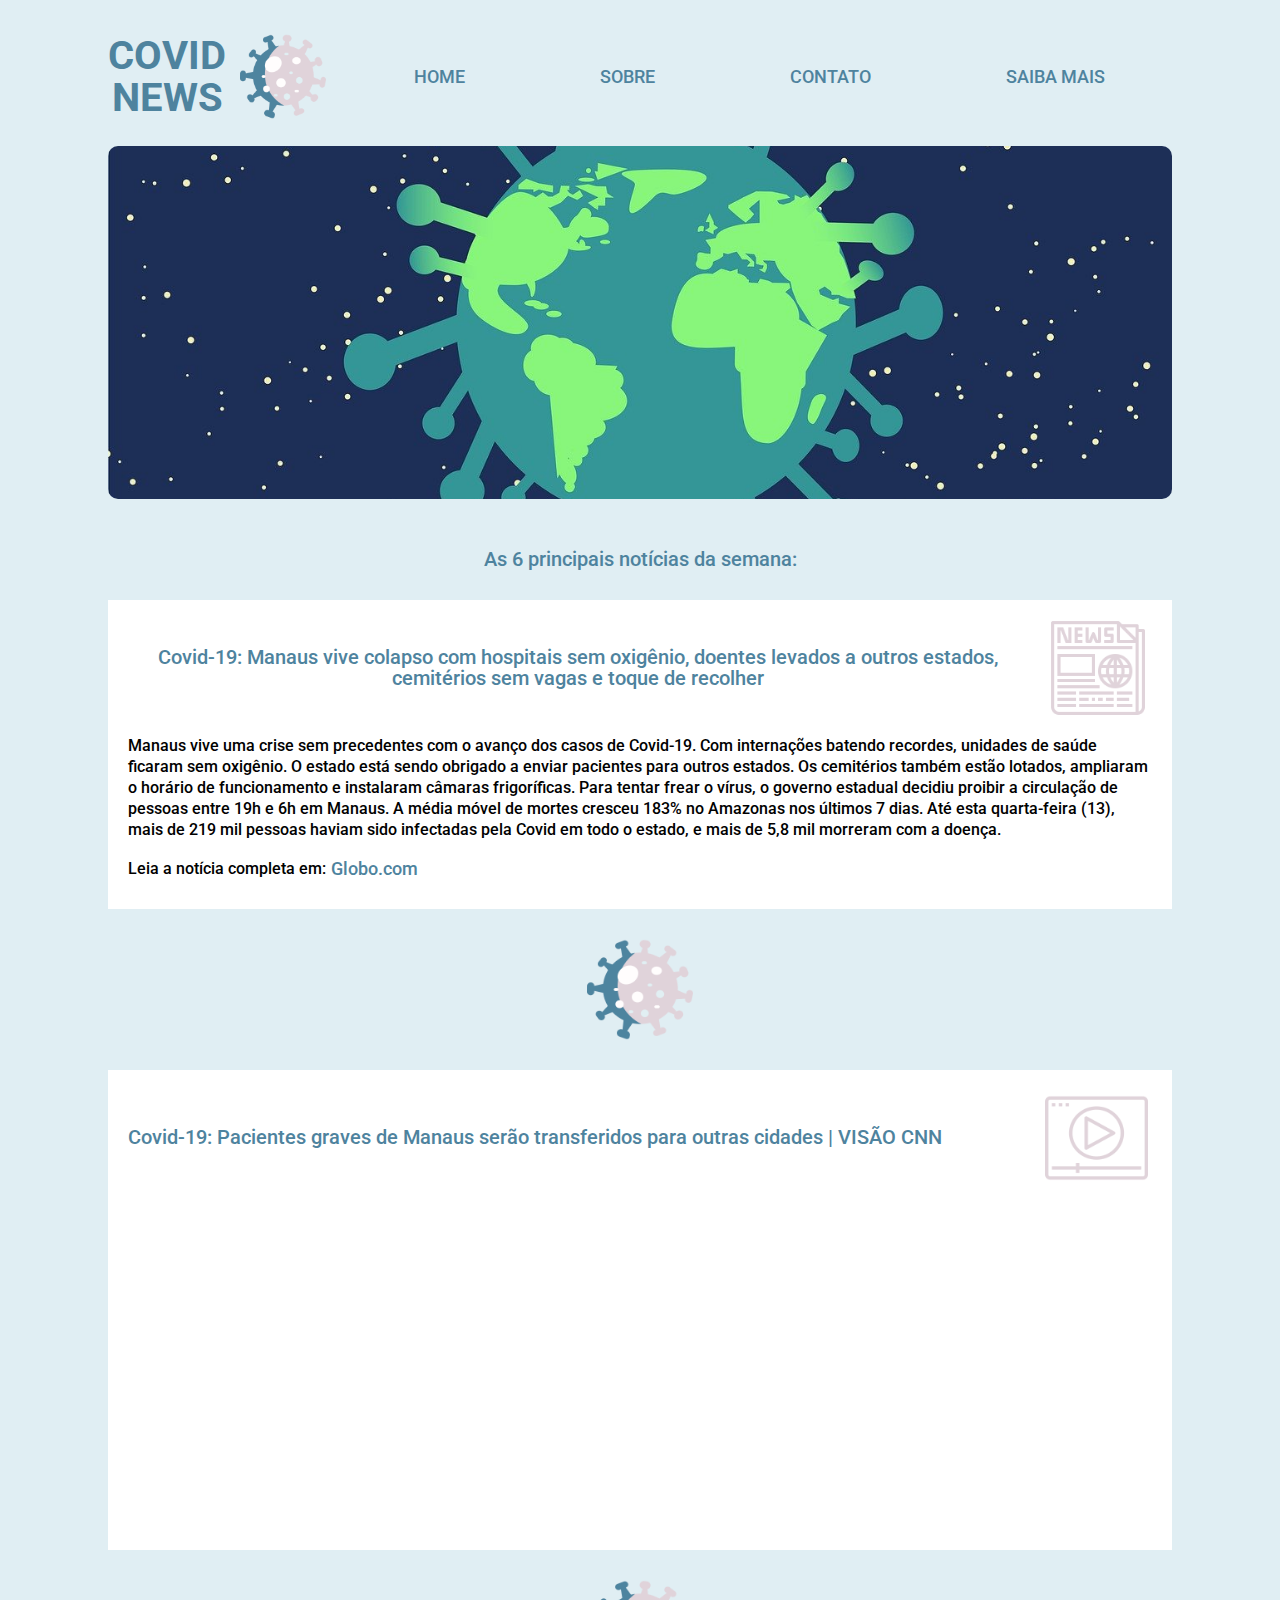
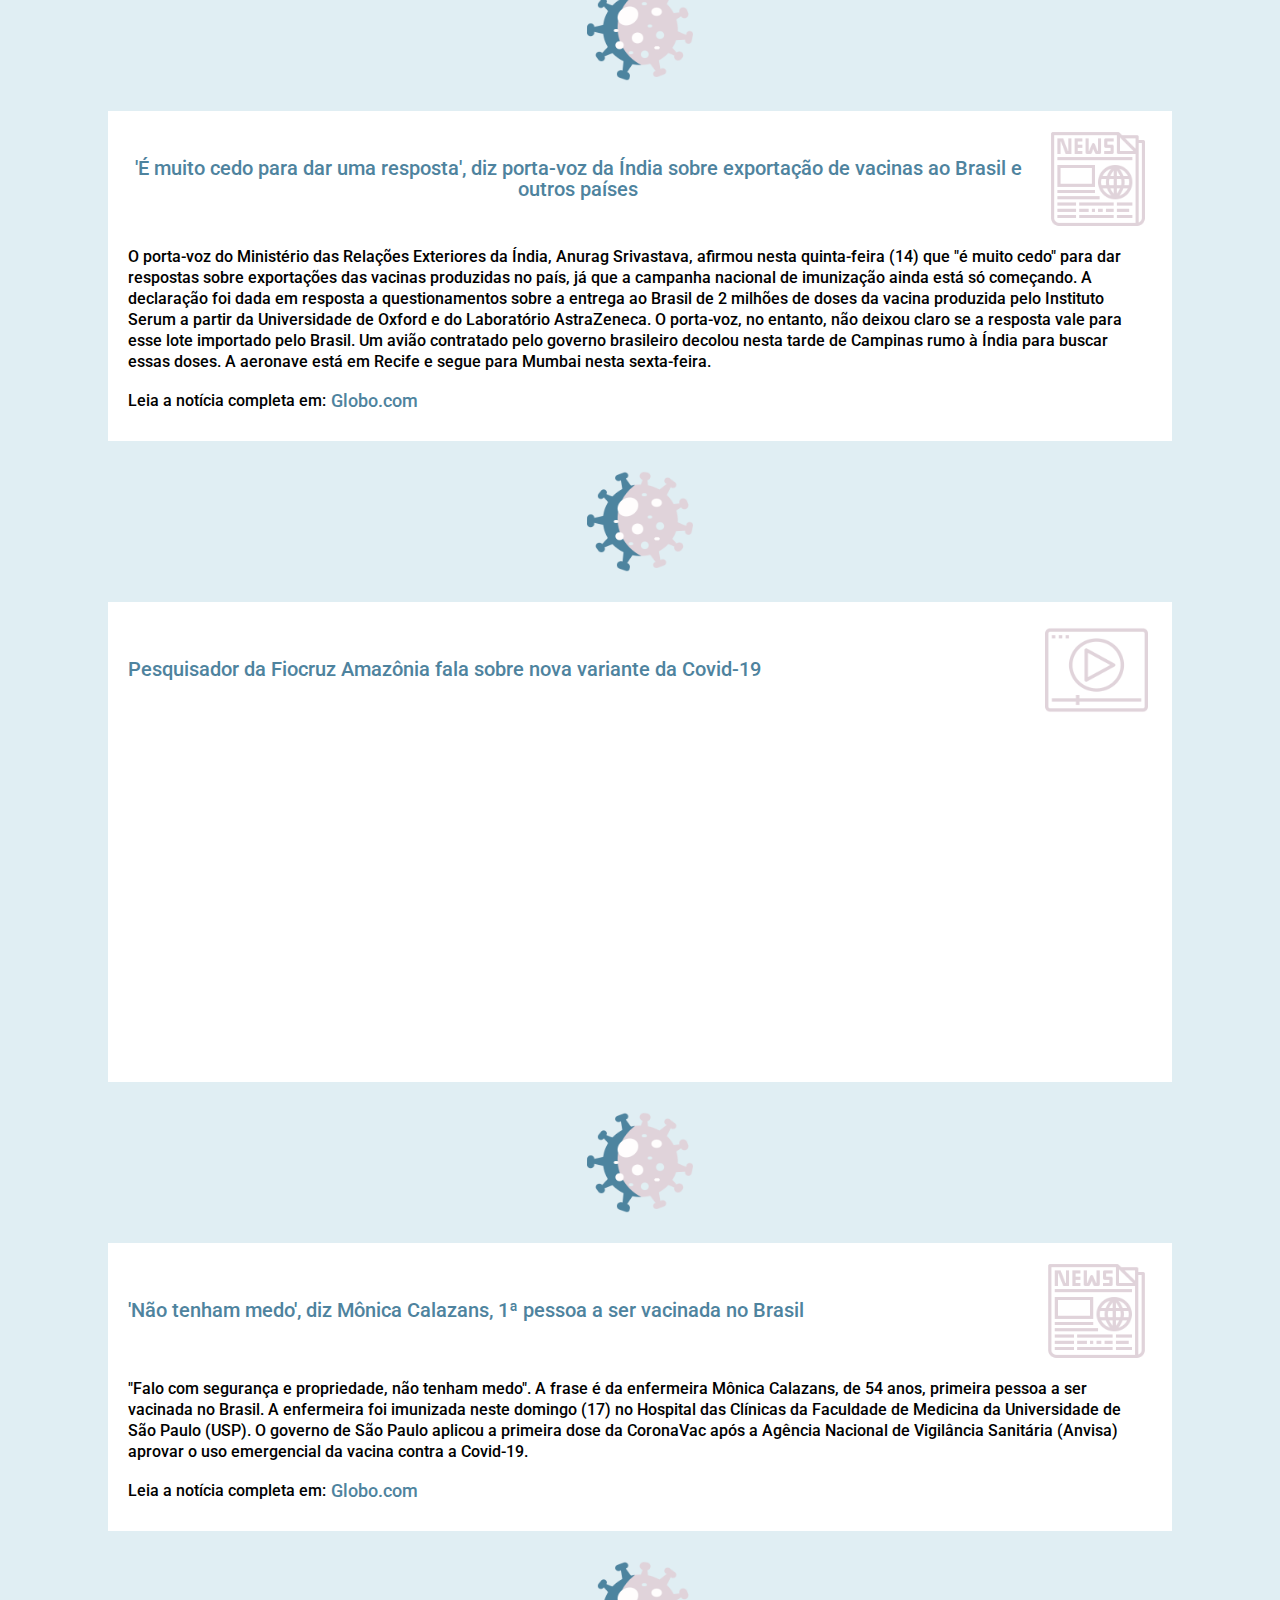
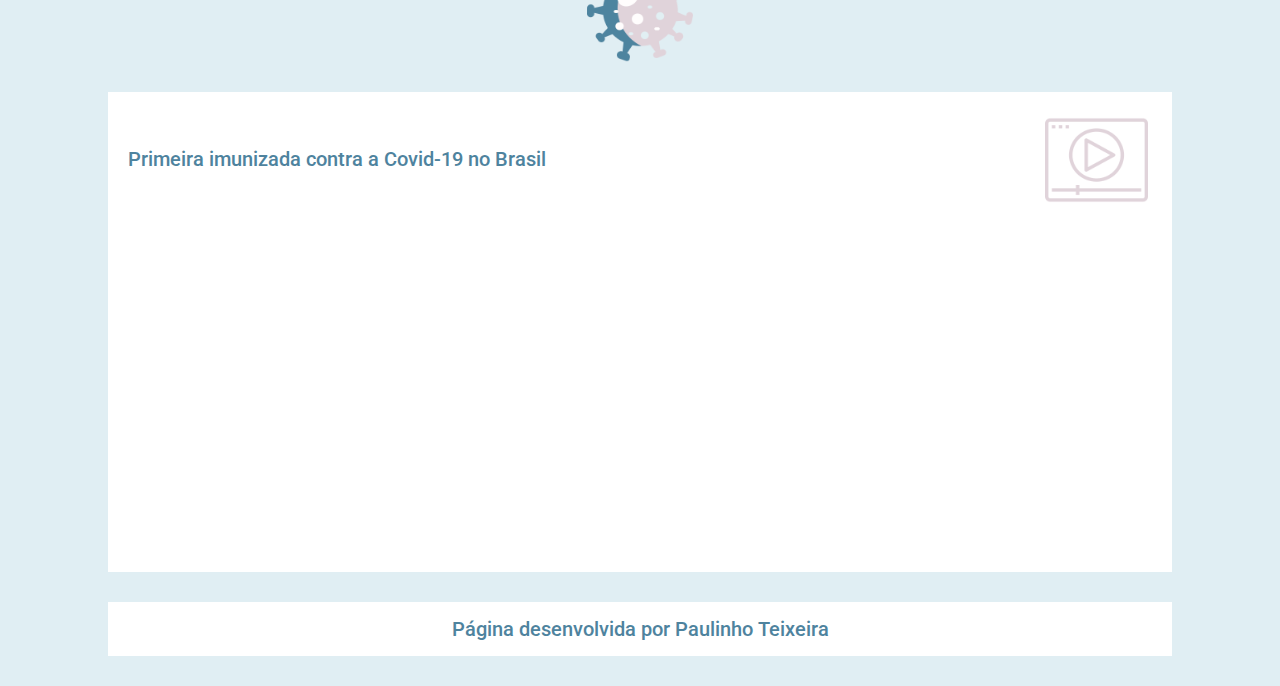
==== commit 4420bdbc: "criado os arquivos saibamais.html e saibamais.css e ajustado o estilo desta página" ====
--- a/index.html
+++ b/index.html
@@ -1,178 +1,184 @@
 <html>
+  <head>
+    <title>COVID NEWS</title>
+    <link rel="stylesheet" href="main.css" />
+    <link rel="preconnect" href="https://fonts.gstatic.com" />
+    <link
+      href="https://fonts.googleapis.com/css2?family=Roboto:ital,wght@0,400;0,500;1,700&display=swap"
+      rel="stylesheet"
+    />
+    <link rel="icon" href="images/logocovidnews.png">
+  </head>
 
-<head>
-  <title>COVID NEWS</title>
-  <link rel="stylesheet" href="main.css" />
-  <link rel="preconnect" href="https://fonts.gstatic.com" />
-  <link href="https://fonts.googleapis.com/css2?family=Roboto:ital,wght@0,400;0,500;1,700&display=swap"
-    rel="stylesheet" />
-</head>
+  <body>
+    <div id="cabecalho">
+      <div id="logoDaPagina">
+        <h1>COVID NEWS</h1>
+        <img id="logocovidnews" src="images/logocovidnews.png" alt="" />
+      </div>
 
-<body>
-  <div id="cabecalho">
-    <div id="logoDaPagina">
-      <h1>COVID NEWS</h1>
-      <img id="logocovidnews" src="images/logocovidnews.png" alt="" />
+      <div id="navbar">
+        <a href="index.html">HOME</a>
+        <a href="sobre.html">SOBRE</a>
+        <a href="contato.html">CONTATO</a>
+        <a href="saibamais.html">SAIBA MAIS</a>
+      </div>
+    </div>
+    <img
+      id="bannercovid"
+      src="images/bannercovid.jpg"
+      alt="Banner com um desenho do planeta terra representado pelo vírus"
+    />
+    <h2 id="noticiasPrincipais">As 6 principais notícias da semana:</h2>
+
+    <div class="noticias">
+      <div class="cabecalhoNoticia">
+        <h2 class="tituloNoticia">
+          Covid-19: Manaus vive colapso com hospitais sem oxigênio, doentes levados a outros estados, cemitérios sem
+          vagas e toque de recolher
+        </h2>
+        <img class="iconeNoticia" src="images/iconenoticia.png" alt="" />
+      </div>
+      <p>
+        Manaus vive uma crise sem precedentes com o avanço dos casos de Covid-19. Com internações batendo recordes,
+        unidades de saúde ficaram sem oxigênio. O estado está sendo obrigado a enviar pacientes para outros estados. Os
+        cemitérios também estão lotados, ampliaram o horário de funcionamento e instalaram câmaras frigoríficas. Para
+        tentar frear o vírus, o governo estadual decidiu proibir a circulação de pessoas entre 19h e 6h em Manaus. A
+        média móvel de mortes cresceu 183% no Amazonas nos últimos 7 dias. Até esta quarta-feira (13), mais de 219 mil
+        pessoas haviam sido infectadas pela Covid em todo o estado, e mais de 5,8 mil morreram com a doença.
+      </p>
+      <br />
+      <div class="rodapeNoticia">
+        <h3>Leia a notícia completa em:</h3>
+        <a
+          href="https://g1.globo.com/am/amazonas/noticia/2021/01/14/covid-19-manaus-vive-colapso-com-hospitais-sem-oxigenio-doentes-levados-a-outros-estados-cemiterios-sem-vagas-e-toque-de-recolher.ghtml"
+          >Globo.com</a
+        >
+      </div>
     </div>
 
-    <div id="navbar">
-      <a href="index.html">HOME</a>
-      <a href="sobre.html">SOBRE</a>
-      <a href="contato.html">CONTATO</a>
-      <a href="saibamais.html">SAIBA MAIS</a>
-      
+    <div class="separadorNoticias">
+      <img class="logoSeparador" src="images/logocovidnews.png" />
     </div>
-  </div>
-  <img id="bannercovid" src="images/bannercovid.jpg"
-    alt="Banner com um desenho do planeta terra representado pelo vírus" />
-  <h2 id="noticiasPrincipais">As 6 principais notícias da semana:</h2>
 
-  <div class="noticias">
-    <div class="cabecalhoNoticia">
-      <h2 class="tituloNoticia">
-        Covid-19: Manaus vive colapso com hospitais sem oxigênio, doentes
-        levados a outros estados, cemitérios sem vagas e toque de recolher
-      </h2>
-      <img class="iconeNoticia" src="images/iconenoticia.png" alt="" />
+    <div class="noticias">
+      <div class="cabecalhoNoticia">
+        <h2 class="tituloNoticia">
+          Covid-19: Pacientes graves de Manaus serão transferidos para outras cidades | VISÃO CNN
+        </h2>
+        <img class="iconeNoticia" src="images/iconevideo.png" alt="" />
+      </div>
+      <div class="video">
+        <iframe
+          width="560"
+          height="315"
+          src="https://www.youtube.com/embed/gQC0unR9QSE"
+          frameborder="0"
+          allow="accelerometer; autoplay; clipboard-write; encrypted-media; gyroscope; picture-in-picture"
+          allowfullscreen
+        ></iframe>
+      </div>
     </div>
-    <p>
-      Manaus vive uma crise sem precedentes com o avanço dos casos de
-      Covid-19. Com internações batendo recordes, unidades de saúde ficaram
-      sem oxigênio. O estado está sendo obrigado a enviar pacientes para
-      outros estados. Os cemitérios também estão lotados, ampliaram o horário
-      de funcionamento e instalaram câmaras frigoríficas. Para tentar frear o
-      vírus, o governo estadual decidiu proibir a circulação de pessoas entre
-      19h e 6h em Manaus. A média móvel de mortes cresceu 183% no Amazonas nos
-      últimos 7 dias. Até esta quarta-feira (13), mais de 219 mil pessoas
-      haviam sido infectadas pela Covid em todo o estado, e mais de 5,8 mil
-      morreram com a doença.
-    </p>
-    <br />
-    <div class="rodapeNoticia">
-      <h3>Leia a notícia completa em:</h3>
-      <a
-        href="https://g1.globo.com/am/amazonas/noticia/2021/01/14/covid-19-manaus-vive-colapso-com-hospitais-sem-oxigenio-doentes-levados-a-outros-estados-cemiterios-sem-vagas-e-toque-de-recolher.ghtml">Globo.com</a>
+
+    <div class="separadorNoticias">
+      <img class="logoSeparador" src="images/logocovidnews.png" />
     </div>
-  </div>
 
-  <div class="separadorNoticias">
-    <img class="logoSeparador" src="images/logocovidnews.png" />
-  </div>
+    <div class="noticias">
+      <div class="cabecalhoNoticia">
+        <h2 class="tituloNoticia">
+          'É muito cedo para dar uma resposta', diz porta-voz da Índia sobre exportação de vacinas ao Brasil e outros
+          países
+        </h2>
+        <img class="iconeNoticia" src="images/iconenoticia.png" alt="" />
+      </div>
+      <p>
+        O porta-voz do Ministério das Relações Exteriores da Índia, Anurag Srivastava, afirmou nesta quinta-feira (14)
+        que "é muito cedo" para dar respostas sobre exportações das vacinas produzidas no país, já que a campanha
+        nacional de imunização ainda está só começando. A declaração foi dada em resposta a questionamentos sobre a
+        entrega ao Brasil de 2 milhões de doses da vacina produzida pelo Instituto Serum a partir da Universidade de
+        Oxford e do Laboratório AstraZeneca. O porta-voz, no entanto, não deixou claro se a resposta vale para esse lote
+        importado pelo Brasil. Um avião contratado pelo governo brasileiro decolou nesta tarde de Campinas rumo à Índia
+        para buscar essas doses. A aeronave está em Recife e segue para Mumbai nesta sexta-feira.
+      </p>
+      <br />
+      <div class="rodapeNoticia">
+        <h3>Leia a notícia completa em:</h3>
+        <a
+          href="https://g1.globo.com/mundo/noticia/2021/01/14/e-muito-cedo-para-dar-uma-resposta-diz-porta-voz-da-india-sobre-exportacao-de-vacinas-ao-brasil-e-outros-paises.ghtml"
+          >Globo.com</a
+        >
+      </div>
+    </div>
 
-  <div class="noticias">
-    <div class="cabecalhoNoticia">
-      <h2 class="tituloNoticia">
-        Covid-19: Pacientes graves de Manaus serão transferidos para outras
-        cidades | VISÃO CNN
-      </h2>
-      <img class="iconeNoticia" src="images/iconevideo.png" alt="" />
+    <div class="separadorNoticias">
+      <img class="logoSeparador" src="images/logocovidnews.png" />
     </div>
-    <div class="video">
-      <iframe width="560" height="315" src="https://www.youtube.com/embed/gQC0unR9QSE" frameborder="0"
-        allow="accelerometer; autoplay; clipboard-write; encrypted-media; gyroscope; picture-in-picture"
-        allowfullscreen></iframe>
+
+    <div class="noticias">
+      <div class="cabecalhoNoticia">
+        <h2 class="tituloNoticia">Pesquisador da Fiocruz Amazônia fala sobre nova variante da Covid-19</h2>
+        <img class="iconeNoticia" src="images/iconevideo.png" alt="" />
+      </div>
+      <div class="video">
+        <iframe
+          width="560"
+          height="315"
+          src="https://www.youtube.com/embed/hJMp-eVNXmI"
+          frameborder="0"
+          allow="accelerometer; autoplay; clipboard-write; encrypted-media; gyroscope; picture-in-picture"
+          allowfullscreen
+        ></iframe>
+      </div>
     </div>
-  </div>
 
-  <div class="separadorNoticias">
-    <img class="logoSeparador" src="images/logocovidnews.png" />
-  </div>
+    <div class="separadorNoticias">
+      <img class="logoSeparador" src="images/logocovidnews.png" />
+    </div>
 
-  <div class="noticias">
-    <div class="cabecalhoNoticia">
-      <h2 class="tituloNoticia">
-        'É muito cedo para dar uma resposta', diz porta-voz da Índia sobre
-        exportação de vacinas ao Brasil e outros países
-      </h2>
-      <img class="iconeNoticia" src="images/iconenoticia.png" alt="" />
+    <div class="noticias">
+      <div class="cabecalhoNoticia">
+        <h2 class="tituloNoticia">'Não tenham medo', diz Mônica Calazans, 1ª pessoa a ser vacinada no Brasil</h2>
+        <img class="iconeNoticia" src="images/iconenoticia.png" alt="" />
+      </div>
+      <p>
+        "Falo com segurança e propriedade, não tenham medo". A frase é da enfermeira Mônica Calazans, de 54 anos,
+        primeira pessoa a ser vacinada no Brasil. A enfermeira foi imunizada neste domingo (17) no Hospital das Clínicas
+        da Faculdade de Medicina da Universidade de São Paulo (USP). O governo de São Paulo aplicou a primeira dose da
+        CoronaVac após a Agência Nacional de Vigilância Sanitária (Anvisa) aprovar o uso emergencial da vacina contra a
+        Covid-19.
+      </p>
+      <br />
+      <div class="rodapeNoticia">
+        <h3>Leia a notícia completa em:</h3>
+        <a
+          href="https://g1.globo.com/sp/sao-paulo/noticia/2021/01/17/nao-tenham-medo-diz-monica-calazans-1a-pessoa-a-ser-vacinada-no-brasil.ghtml"
+          >Globo.com</a
+        >
+      </div>
     </div>
-    <p>
-      O porta-voz do Ministério das Relações Exteriores da Índia, Anurag
-      Srivastava, afirmou nesta quinta-feira (14) que "é muito cedo" para dar
-      respostas sobre exportações das vacinas produzidas no país, já que a
-      campanha nacional de imunização ainda está só começando. A declaração
-      foi dada em resposta a questionamentos sobre a entrega ao Brasil de 2
-      milhões de doses da vacina produzida pelo Instituto Serum a partir da
-      Universidade de Oxford e do Laboratório AstraZeneca. O porta-voz, no
-      entanto, não deixou claro se a resposta vale para esse lote importado
-      pelo Brasil. Um avião contratado pelo governo brasileiro decolou nesta
-      tarde de Campinas rumo à Índia para buscar essas doses. A aeronave está
-      em Recife e segue para Mumbai nesta sexta-feira.
-    </p>
-    <br />
-    <div class="rodapeNoticia">
-      <h3>Leia a notícia completa em:</h3>
-      <a
-        href="https://g1.globo.com/mundo/noticia/2021/01/14/e-muito-cedo-para-dar-uma-resposta-diz-porta-voz-da-india-sobre-exportacao-de-vacinas-ao-brasil-e-outros-paises.ghtml">Globo.com</a>
+    <div class="separadorNoticias">
+      <img class="logoSeparador" src="images/logocovidnews.png" />
     </div>
-  </div>
-
-  <div class="separadorNoticias">
-    <img class="logoSeparador" src="images/logocovidnews.png" />
-  </div>
-
-  <div class="noticias">
-    <div class="cabecalhoNoticia">
-      <h2 class="tituloNoticia">
-        Pesquisador da Fiocruz Amazônia fala sobre nova variante da Covid-19
-      </h2>
-      <img class="iconeNoticia" src="images/iconevideo.png" alt="" />
+    <div class="noticias">
+      <div class="cabecalhoNoticia">
+        <h2 class="tituloNoticia">Primeira imunizada contra a Covid-19 no Brasil</h2>
+        <img class="iconeNoticia" src="images/iconevideo.png" alt="" />
+      </div>
+      <div class="video">
+        <iframe
+          width="560"
+          height="315"
+          src="https://www.youtube.com/embed/2ZzO1tTKnss"
+          frameborder="0"
+          allow="accelerometer; autoplay; clipboard-write; encrypted-media; gyroscope; picture-in-picture"
+          allowfullscreen
+        ></iframe>
+      </div>
     </div>
-    <div class="video">
-      <iframe width="560" height="315" src="https://www.youtube.com/embed/hJMp-eVNXmI" frameborder="0"
-        allow="accelerometer; autoplay; clipboard-write; encrypted-media; gyroscope; picture-in-picture"
-        allowfullscreen></iframe>
+    <div id="rodape">
+      <h2>Página desenvolvida por</h2>
+      <a href="https://www.linkedin.com/in/pauloteixeiraoliveira/" target="_blank">Paulinho Teixeira</a>
     </div>
-  </div>
-
-  <div class="separadorNoticias">
-    <img class="logoSeparador" src="images/logocovidnews.png" />
-  </div>
-
-  <div class="noticias">
-    <div class="cabecalhoNoticia">
-      <h2 class="tituloNoticia">
-        'Não tenham medo', diz Mônica Calazans, 1ª pessoa a ser vacinada no Brasil
-      </h2>
-      <img class="iconeNoticia" src="images/iconenoticia.png" alt="" />
-    </div>
-    <p>
-      "Falo com segurança e propriedade, não tenham medo". A frase é da enfermeira Mônica Calazans, de 54 anos, primeira
-      pessoa a ser vacinada no Brasil. A enfermeira foi imunizada neste domingo (17) no Hospital das Clínicas da
-      Faculdade de Medicina da Universidade de São Paulo (USP).
-
-      O governo de São Paulo aplicou a primeira dose da CoronaVac após a Agência Nacional de Vigilância Sanitária
-      (Anvisa) aprovar o uso emergencial da vacina contra a Covid-19.
-    </p>
-    <br />
-    <div class="rodapeNoticia">
-      <h3>Leia a notícia completa em:</h3>
-      <a
-        href="https://g1.globo.com/sp/sao-paulo/noticia/2021/01/17/nao-tenham-medo-diz-monica-calazans-1a-pessoa-a-ser-vacinada-no-brasil.ghtml">Globo.com</a>
-    </div>
-  </div>
-  <div class="separadorNoticias">
-    <img class="logoSeparador" src="images/logocovidnews.png" />
-  </div>
-  <div class="noticias">
-    <div class="cabecalhoNoticia">
-      <h2 class="tituloNoticia">
-        Primeira imunizada contra a Covid-19 no Brasil
-      </h2>
-      <img class="iconeNoticia" src="images/iconevideo.png" alt="" />
-    </div>
-    <div class="video">
-      <iframe width="560" height="315" src="https://www.youtube.com/embed/2ZzO1tTKnss" frameborder="0"
-        allow="accelerometer; autoplay; clipboard-write; encrypted-media; gyroscope; picture-in-picture"
-        allowfullscreen></iframe>
-    </div>
-  </div>
-  <div id="rodape">
-
-    <h2>Página desenvolvida por</h2>
-    <a href="https://www.linkedin.com/in/pauloteixeiraoliveira/">Paulinho Teixeira</a>
-  </div>
-  </div>
-</body>
-
-</html>+  </body>
+</html>
--- a/main.css
+++ b/main.css
@@ -23,13 +23,13 @@
 
 #navbar {
   display: flex;
-  justify-content: space-between;
+  justify-content: space-around;
   width: 100%;
   margin-left: 20px;
 }
 
 a {
-  font-family: "Roboto", sans-serif;
+  font-family: 'Roboto', sans-serif;
   font-style: normal;
   font-weight: 500;
   font-size: 18px;
@@ -51,7 +51,7 @@
 
 h1 {
   width: 112px;
-  font-family: "Roboto", sans-serif;
+  font-family: 'Roboto', sans-serif;
   font-style: normal;
   font-weight: bold;
   font-size: 40px;
@@ -64,7 +64,7 @@
 }
 
 h2 {
-  font-family: "Roboto", sans-serif;
+  font-family: 'Roboto', sans-serif;
   font-style: normal;
   font-weight: 500;
   font-size: 20px;
@@ -147,23 +147,21 @@
   text-align: center;
 }
 
-#rodape{
+#rodape {
   display: flex;
-  justify-content:center;
+  justify-content: center;
   background-color: white;
   margin-top: 30px;
   margin-bottom: 30px;
   align-items: center;
-
 }
 
-#rodape a{
+#rodape a {
   margin-left: 5px;
-  font-family: "Roboto", sans-serif;
+  font-family: 'Roboto', sans-serif;
   font-style: normal;
   font-weight: 500;
   font-size: 20px;
   line-height: 21px;
   color: #4e839e;
 }
-
